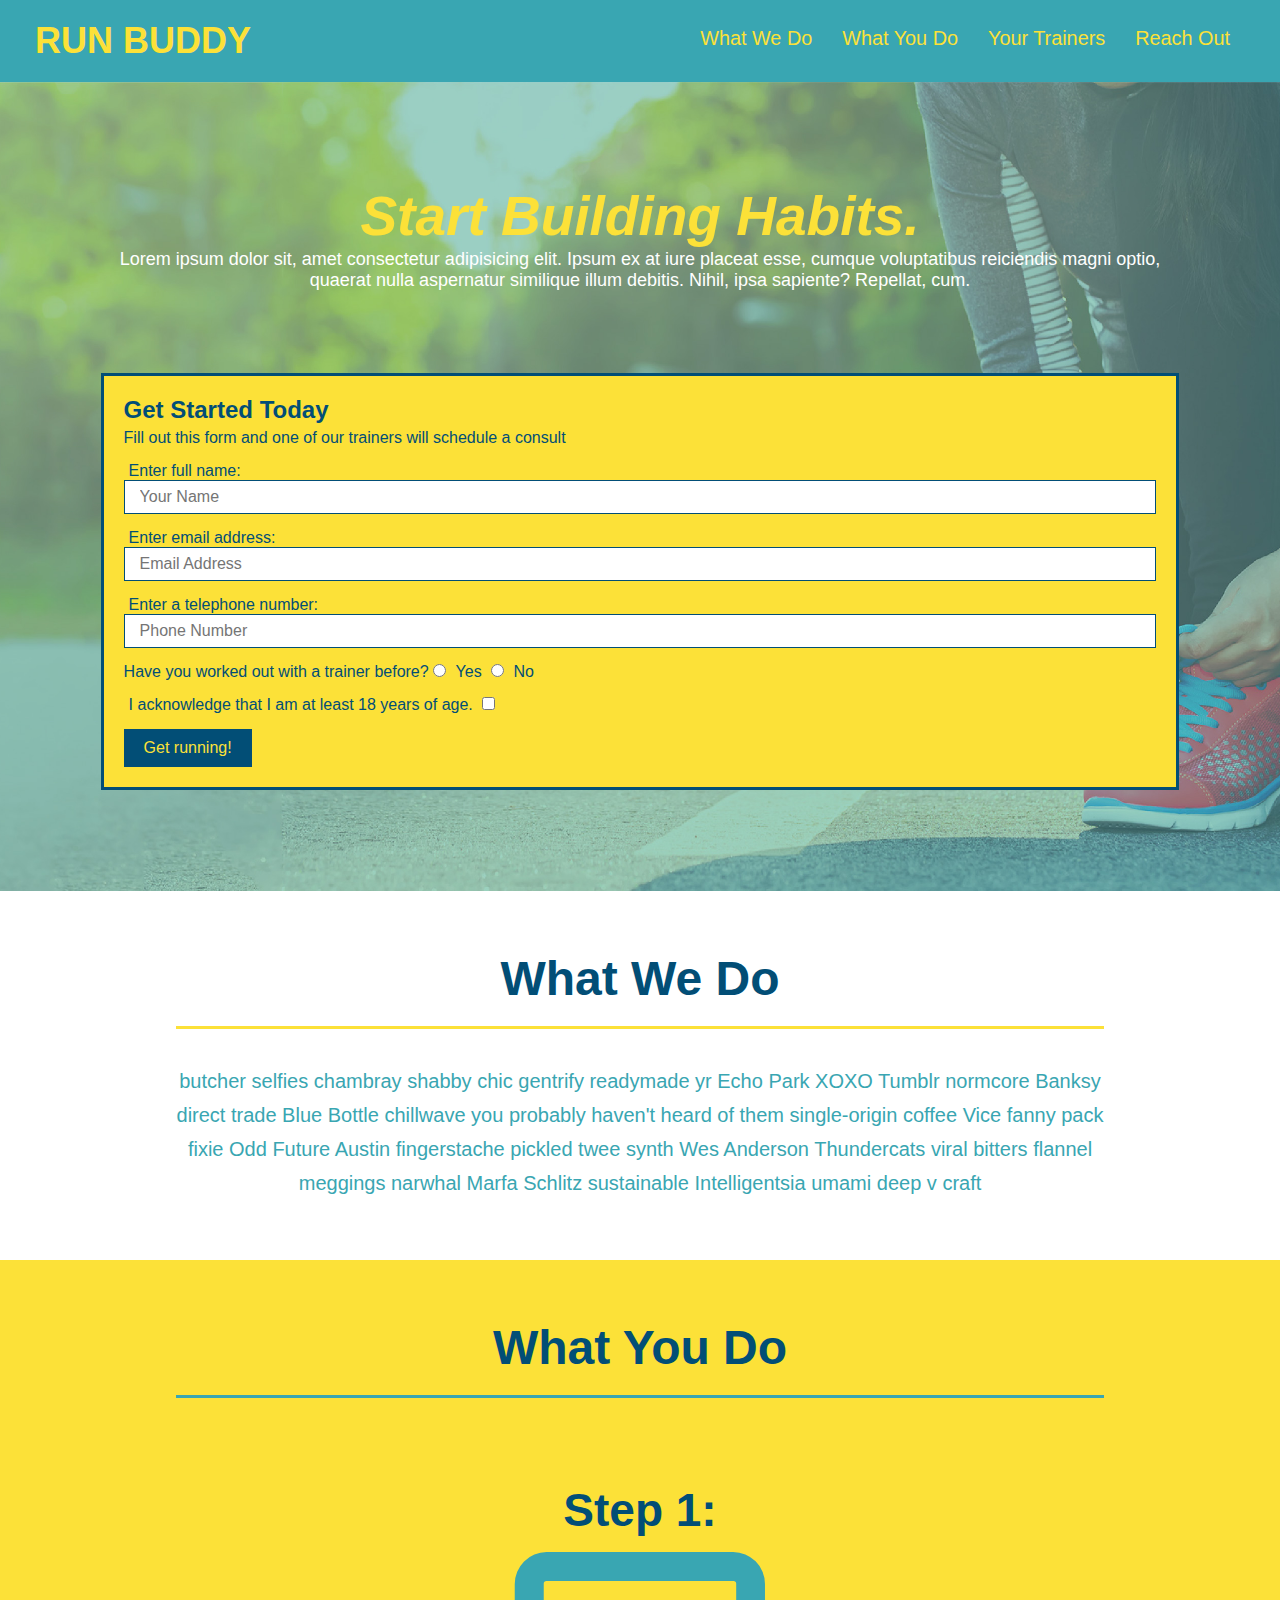
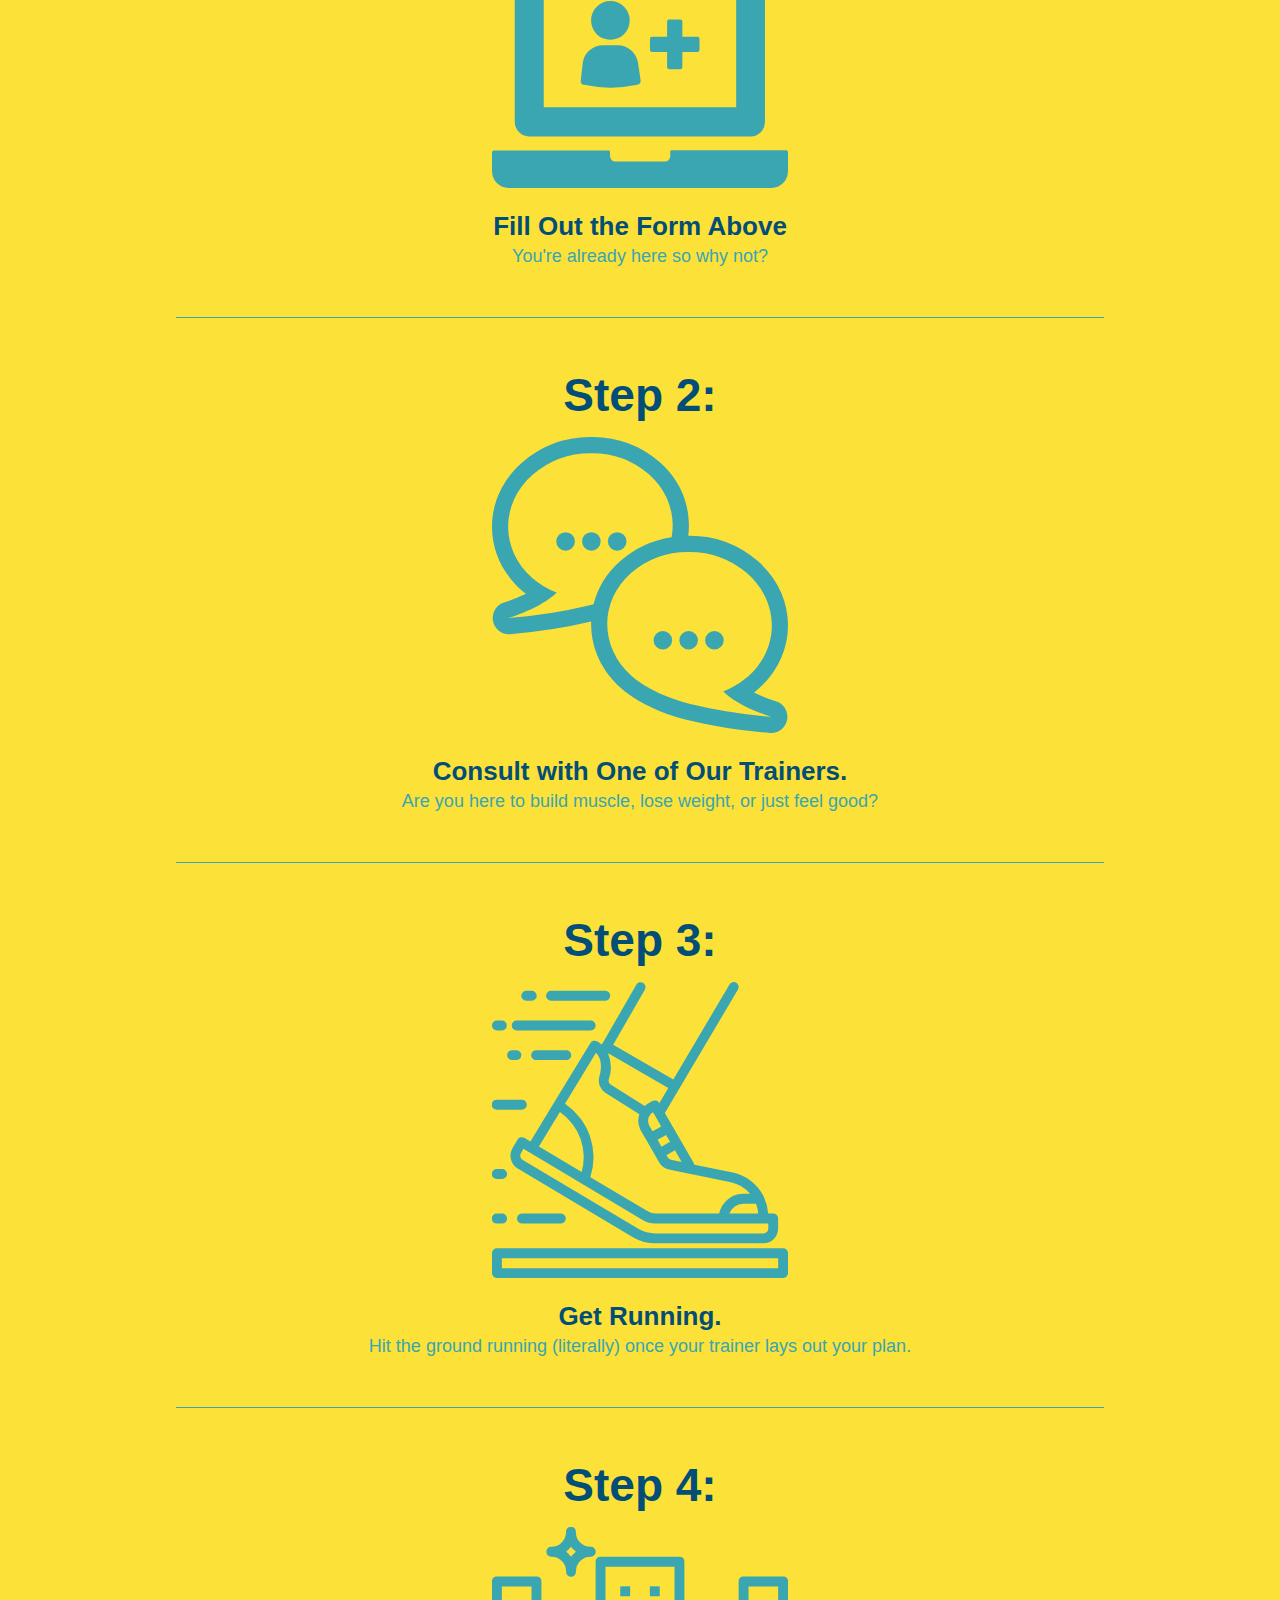
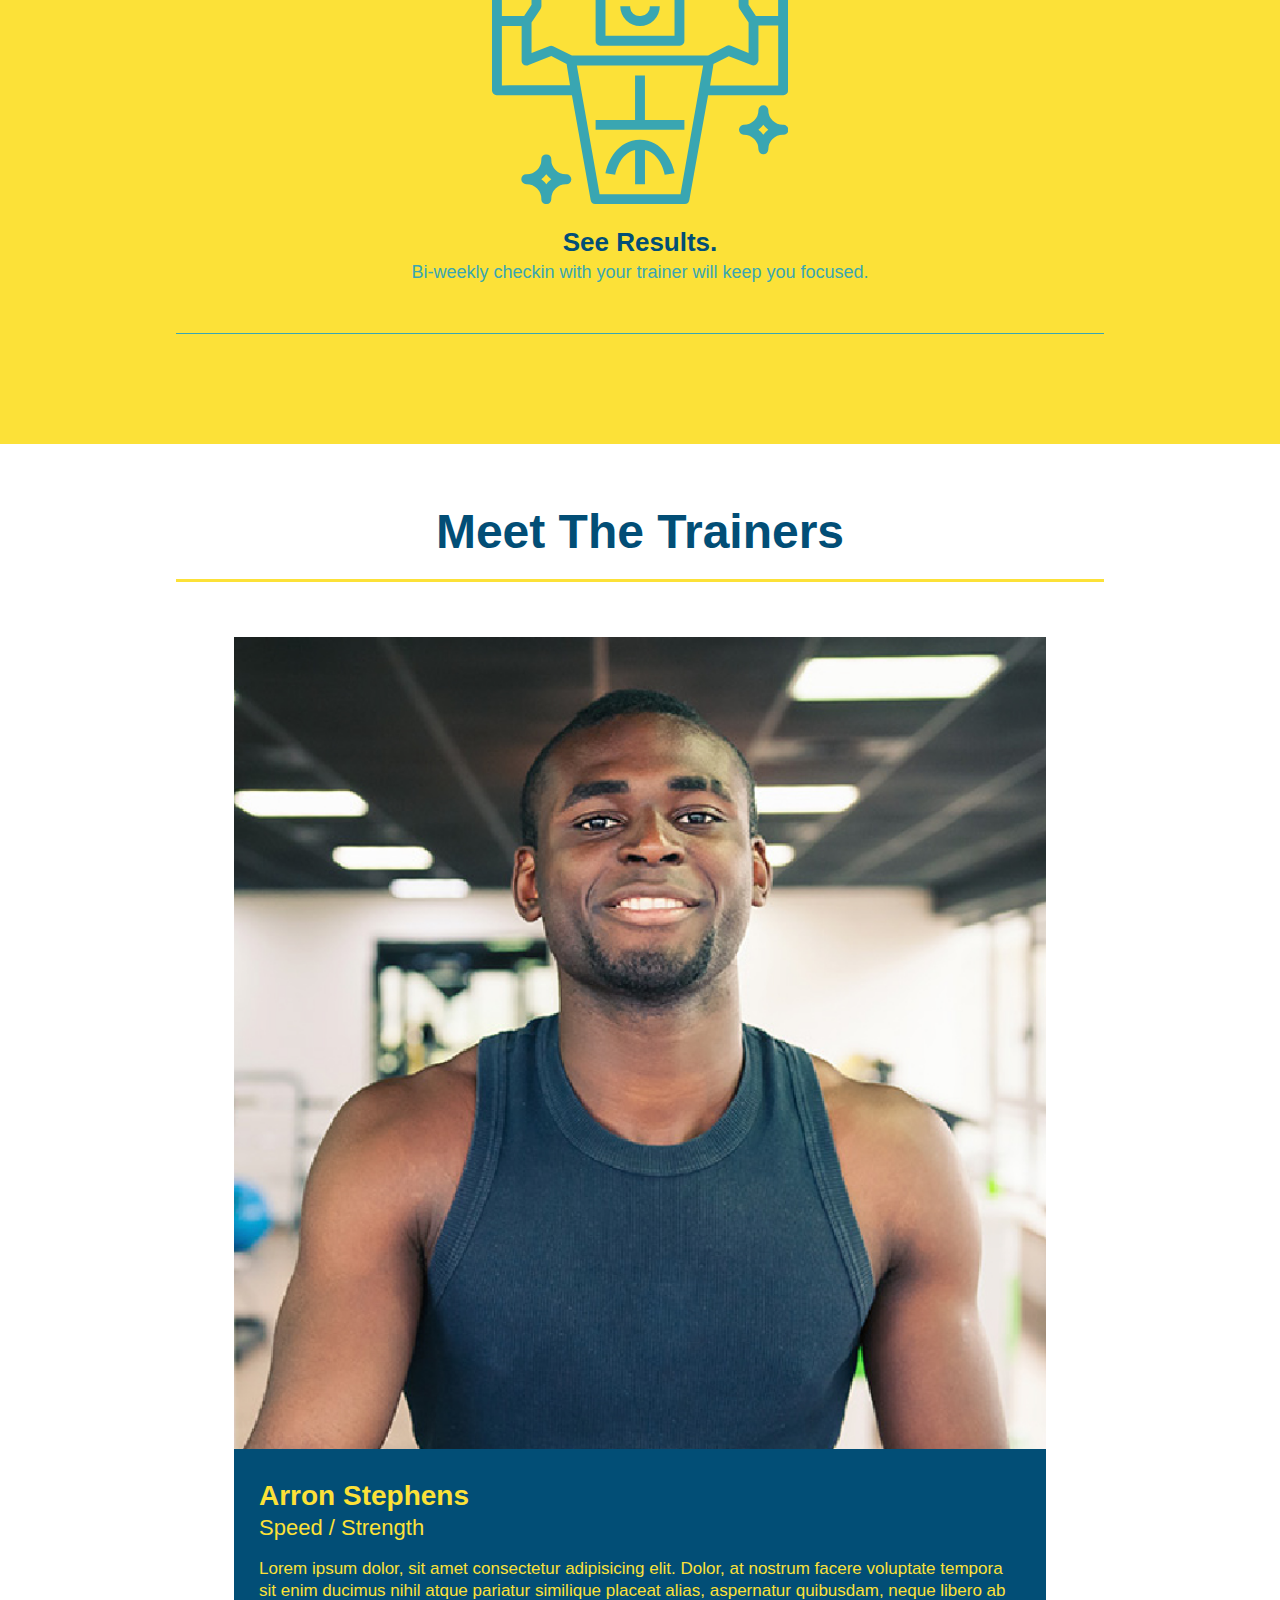
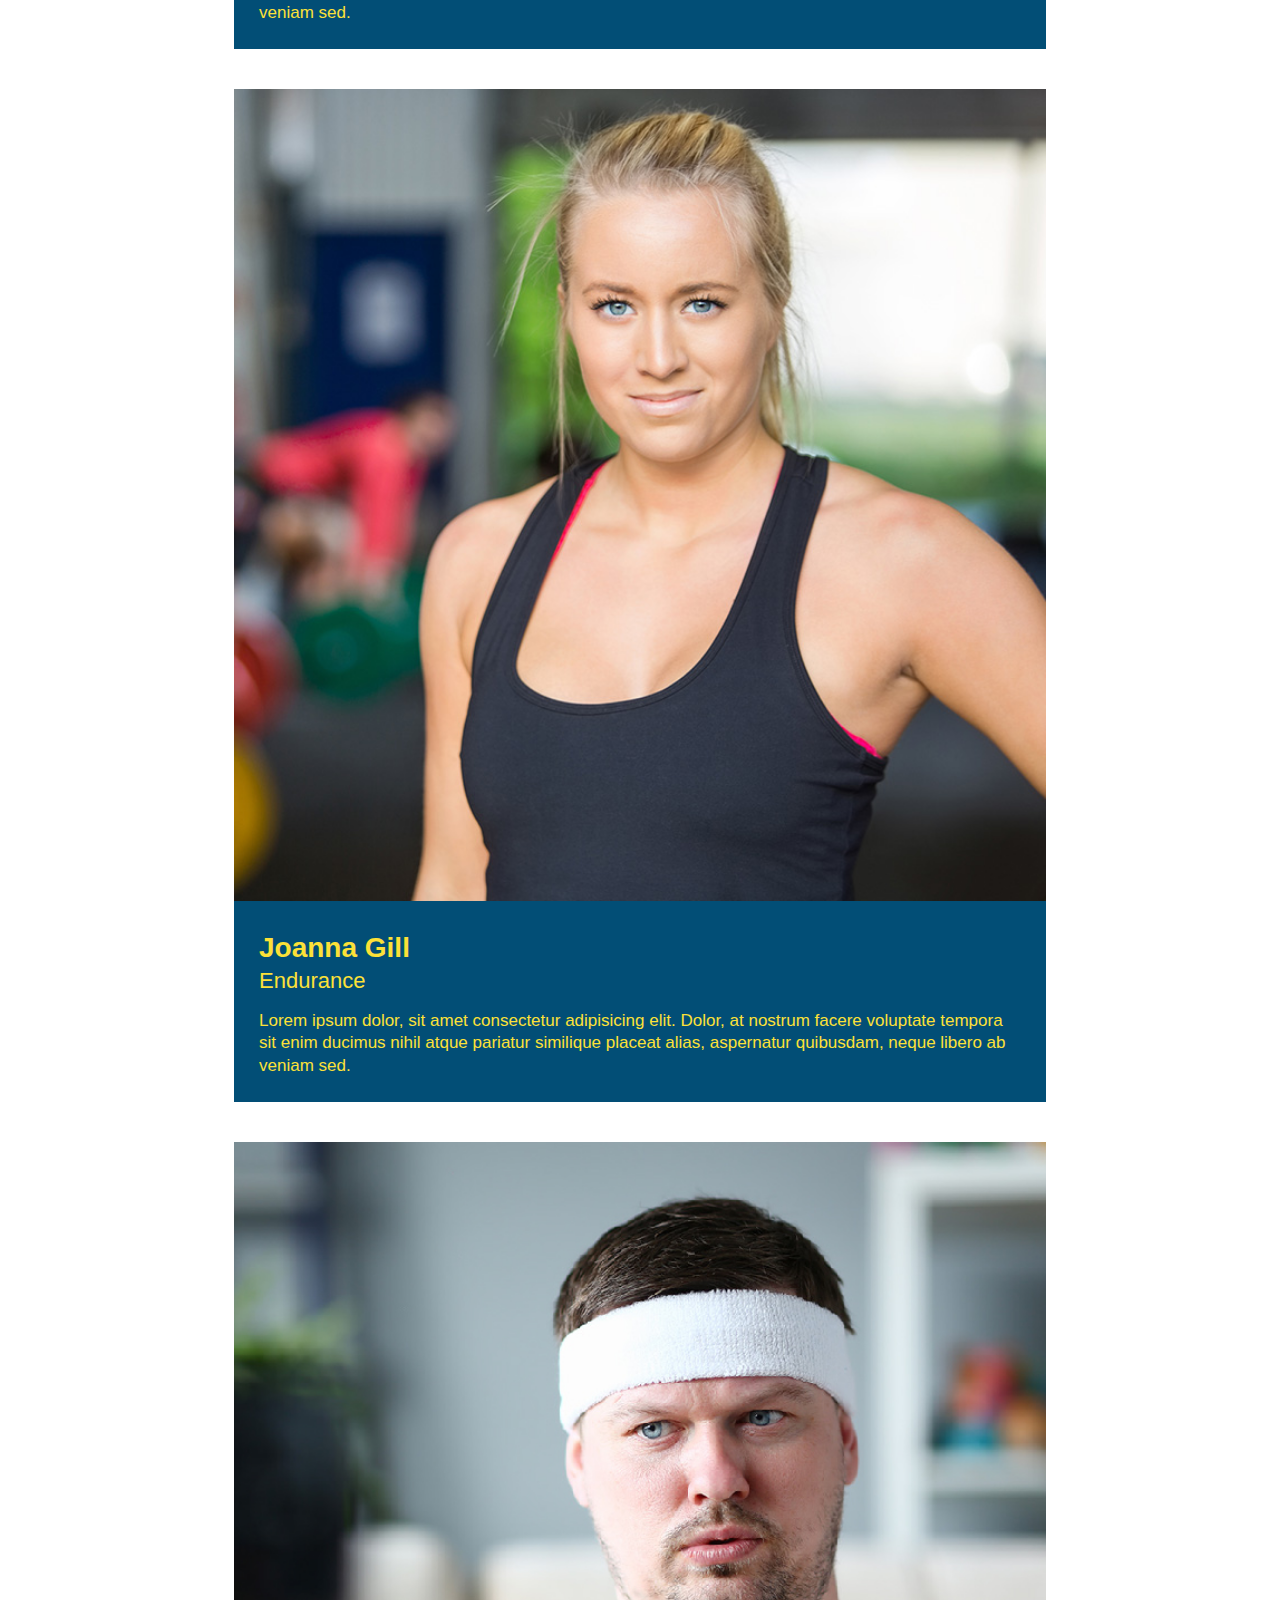
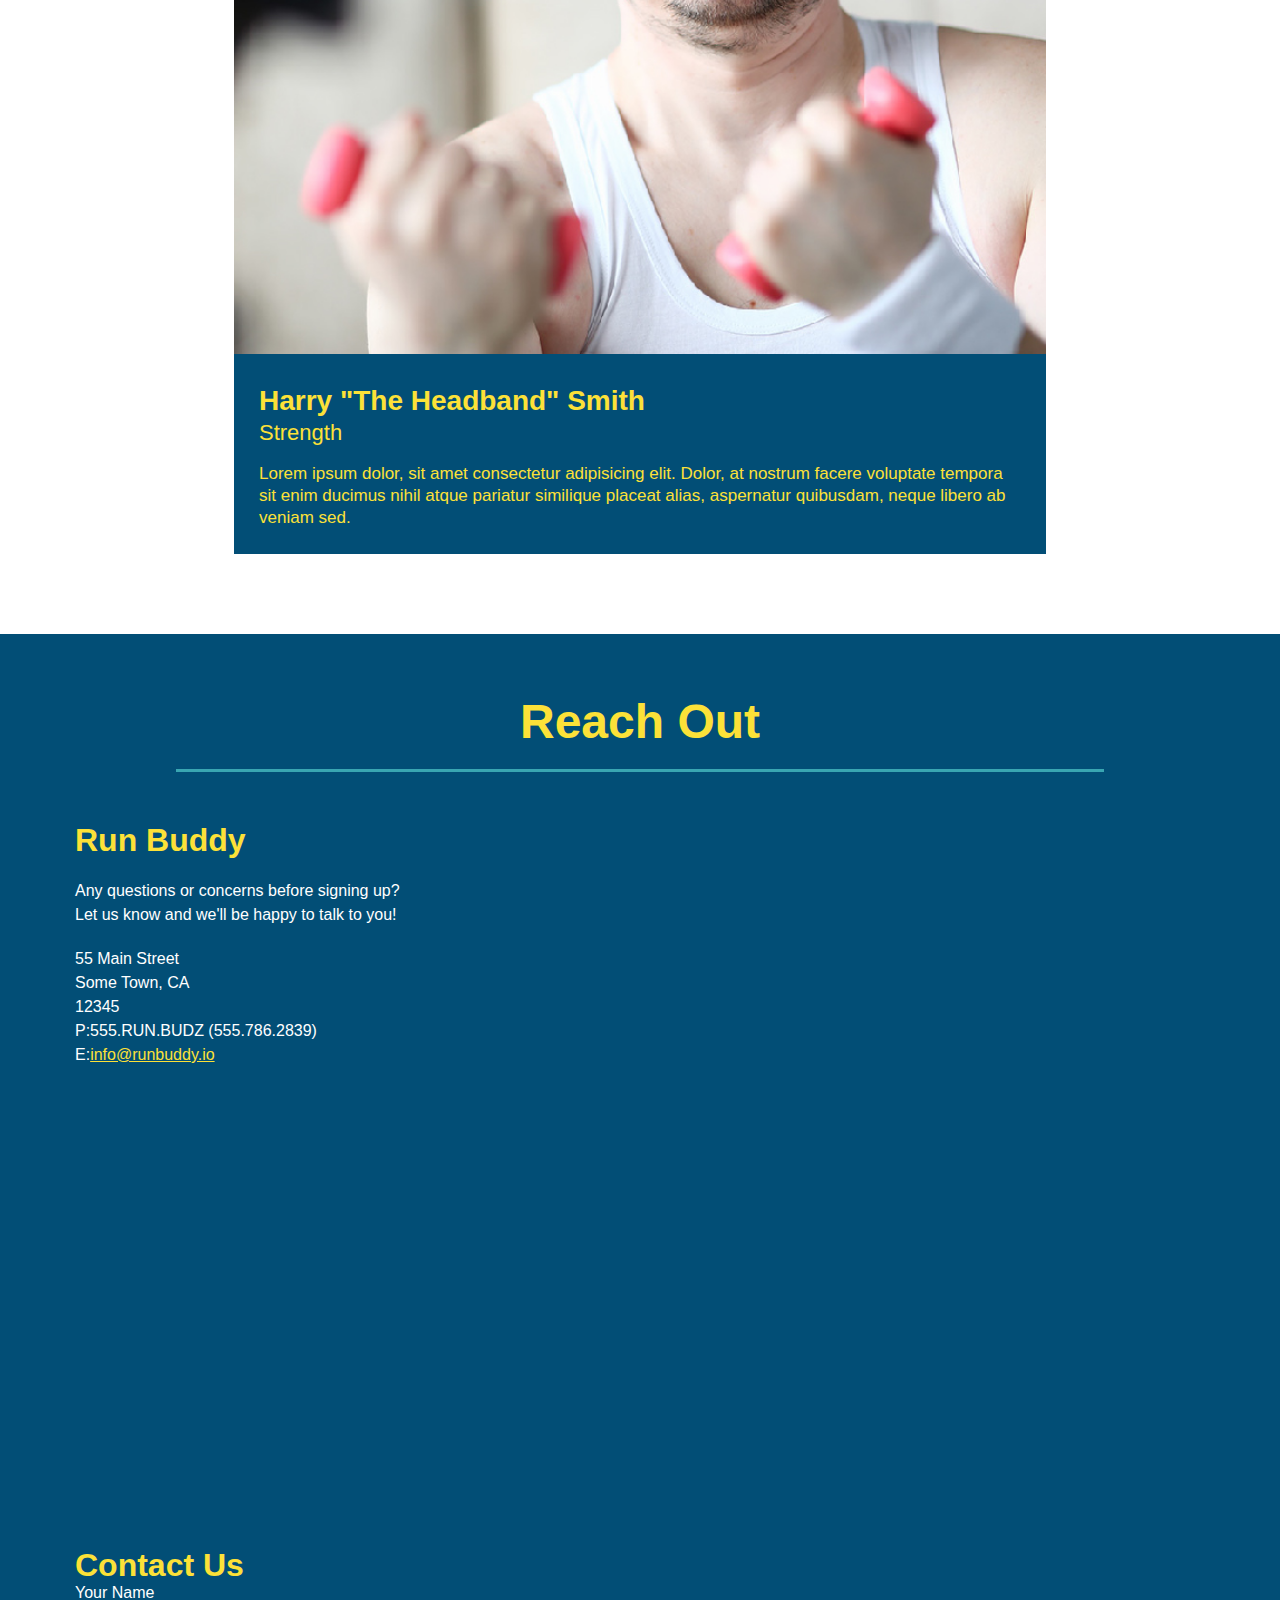
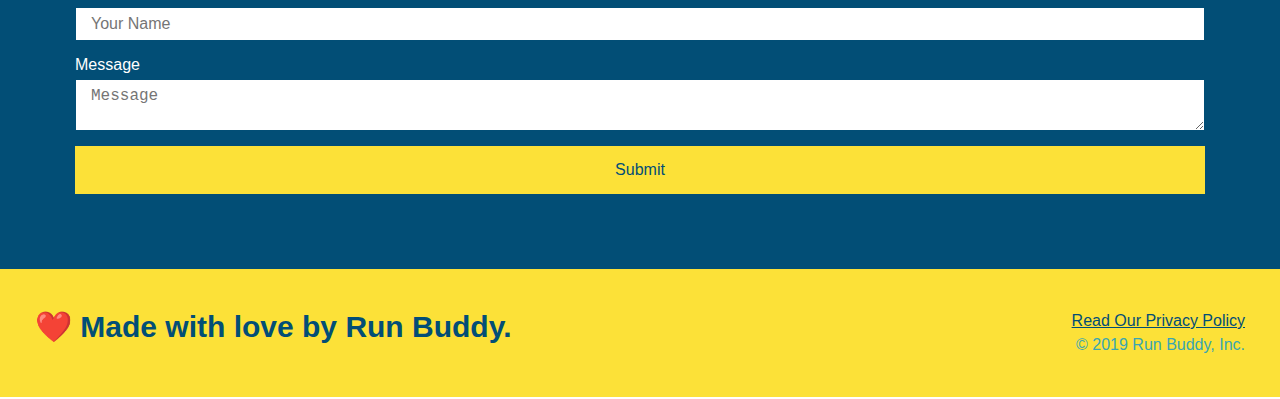
==== index.html @ 4b89e8b1 "add media queries" ====
<!DOCTYPE html>
<html lang="en">

<head>
  <meta name="viewport" content="width=device-width, initial-scale=1.0" />
  <meta charset="UTF-8" />
  <title>Run Buddy</title>
  <link rel="stylesheet" href="./assets/css/style.css"/>
</head>

  <body>
    <!-- navigation-->
    <header>
       <h1>
         <a href="/">
           RUN BUDDY
          </a>
       </h1>
      <nav>
        <ul>
          <li>
            <a href="#what-we-do">What We Do</a>
          </li>
          <li>
            <a href="#what-you-do">What You Do</a>
          </li>
          <li>
            <a href="#your-trainers">Your Trainers</a>
          </li>
          <li>
            <a href="#reach-out">Reach Out</a>
          </li>
        </ul>
      </nav>
    </header>
  <!-- hero/jumbotron -->
  <section class="hero">
    <div class="hero-cta">
      <h2>Start Building Habits.</h2>
          <p>
        Lorem ipsum dolor sit, amet consectetur adipisicing elit. Ipsum ex at iure placeat esse,
        cumque voluptatibus reiciendis magni optio, quaerat nulla aspernatur similique illum debitis. Nihil, ipsa sapiente? Repellat, cum.
          </p>
        </div>
    <div class="hero-form">
    <h3>Get Started Today</h3>
    <p>Fill out this form and one of our trainers will schedule a consult</p>
    <form>
      <label for="name">Enter full name:</label>
      <input type="text" placeholder="Your Name" name="name" id="name" class="form-input"/>
      <label for="email">Enter email address:</label>
      <input type="text" placeholder="Email Address" name="email" id="email" class="form-input"/>
      <label for="phone">Enter a telephone number:</label>
      <input type="text" placeholder="Phone Number" name="phone" id="phone" class="form-input"/>
      <p>
        Have you worked out with a trainer before?
        <input type="radio" name="trainer-confirm" id="trainer-yes"/>
        <label for="trainer-yes">Yes</label>
        <input type="radio" name="trainer-confirm" id="trainer-no"/>
        <label for="trainer-no">No</label>
      </p>
      <p>
       <label for="checkbox">
       I acknowledge that I am at least 18 years of age.
       </label>
       <input type="checkbox" name="age-confirm" id="checkbox"/>
       </p>
       <button type="submit">Get running!</button>
    </form>
  </div>
</section>

<!-- "what we do" section -->
<section id="what-we-do" class="intro">
  <div class="flex-row">
    <h2 class="section-title primary-border">What We Do</h2>
  </div>
  <div class="flex-row">
      <p>
    butcher selfies chambray shabby chic gentrify readymade yr Echo Park XOXO Tumblr normcore Banksy direct trade Blue Bottle chillwave you probably haven't heard of them single-origin coffee Vice fanny pack fixie Odd Future Austin fingerstache pickled twee synth Wes Anderson Thundercats viral bitters flannel meggings narwhal Marfa Schlitz sustainable Intelligentsia umami deep v craft
     </p>
    </div>
</section>

<!-- "what you do" section -->
<section id="what-you-do" class="steps">
  <div class="flex-row">
    <h2 class="section-title secondary-border"> What You Do</h2>
  </div>
  
    
  <div class="step">
    <h3>Step 1:</h3> 
    <div class="step-info">
      <div class="step-img">
        <img src="./assets/images/step-1.svg" alt=""/>
      </div>
      <div class="step-text">
        <h4>Fill Out the Form Above</h4>
        <p>You're already here so why not?</p>
      </div>
    </div>
  </div>

  <div class="step">
    <h3>Step 2:</h3>
    <div class="step-info">
      <div class="step-img">
        <img src="./assets/images/step-2.svg" alt=""/>
      </div>
      <div class="step-text">
        <h4>Consult with One of Our Trainers.</h4>
        <p>Are you here to build muscle, lose weight, or just feel good?</p>
      </div>
    </div>
  </div>

  <div class="step">
    <h3>Step 3: </h3>
    <div class="step-info">
      <div class="step-img">
        <img src="./assets/images/step-3.svg" alt=""/>
      </div>
      <div class="step-text">
        <h4> Get Running.</h4>
        <p>Hit the ground running (literally) once your trainer lays out your plan.</p>
      </div>
    </div>
  </div>

  <div class="step">
    <h3>Step 4: </h3>
    <div class="step-info">
      <div class="step-img">
        <img src="./assets/images/step-4.svg" alt=""/>
      </div>
      <div class="step-text">
        <h4>See Results.</h4>
        <p>Bi-weekly checkin with your trainer will keep you focused.</p>
       </div>
    </div>
  </div>
</section>

<!-- "meet the trainers" section -->
<div>
<section id="your-trainers">
  <div class="flex-row"> 
    <h2 class="section-title primary-border">
    Meet The Trainers
    </h2>
    </div>
  <div class="trainers">
    <article class="trainer">
      <img src="./assets/images/trainer-1.jpg" alt="Arron Stephens in his workout clothes, ready to pump iron"/>
      <div class="trainer-bio">
        <h3 class="trainer-name">Arron Stephens</h3>
        <h4 class="trainer-role">Speed / Strength</h4>
        <p>
          Lorem ipsum dolor, sit amet consectetur adipisicing elit. Dolor, at nostrum facere voluptate tempora sit enim ducimus nihil atque pariatur similique placeat alias, aspernatur quibusdam, neque libero ab veniam sed.
        </p>
      </div>
    </article>

    <article class="trainer">
      <img src="./assets/images/trainer-2.jpg" alt="Joanna Gill cooling off after a workout"/>
      <div class="trainer-bio">
        <h3 class="trainer-name">Joanna Gill</h3>
        <h4 class="trainer-role">Endurance</h4>
        <p>
          Lorem ipsum dolor, sit amet consectetur adipisicing elit. Dolor, at nostrum facere voluptate tempora sit enim ducimus nihil atque pariatur similique placeat alias,
           aspernatur quibusdam, neque libero ab veniam sed.
        </p>
      </div>
    </article>

    <article class="trainer">
      <img src="./assets/images/trainer-3.jpg" alt="Harry Smith wearing a headband and lifting comically small pink weights"/>
      <div class="trainer-bio">
        <h3 class="trainer-name">Harry "The Headband" Smith</h3>
        <h4 class="trainer-role">Strength</h4>
        <p>
      Lorem ipsum dolor, sit amet consectetur adipisicing elit. Dolor, at nostrum facere voluptate tempora sit enim ducimus nihil atque pariatur similique placeat alias, 
      aspernatur quibusdam, neque libero ab veniam sed.
        </p>
      </div>
    </article>
  </div>
</section>

<!-- "reach out" section -->
<section id="reach-out" class="contact">
  <div class="flex-row">
    <h2 class="section-title secondary-border">Reach Out</h2>
  </div>
 
  <div class="contact-info">
    <div>
      <h3>Run Buddy</h3>
      <p>
      Any questions or concerns before signing up?
      <br/>
      Let us know and we'll be happy to talk to you!
      </p>

    <address>
      55 Main Street <br/>
      Some Town, CA <br/>
      12345<br/>
      P:555.RUN.BUDZ (555.786.2839)<br/>
      E:<a href="mailto:info@runbuddy.io">info@runbuddy.io</a>
    </address>

  </div>

  <div class="contact-form">
        <h3>Contact Us</h3>
         <form>
           <label for="contact-name">Your Name</label>
           <input type="text" id="contact-name" placeholder="Your Name"/>

           <label for="contact-message">Message</label>
           <textarea id="contact-message" placeholder="Message"></textarea>

         <button type="submit">Submit</button>
        </form>
    </div>

      <iframe src="https://www.google.com/maps/embed?pb=!1m18!1m12!1m3!1d3502.7714768053497!2d-81.3139564846031!3d28.606631682427967!2m3!1f0!2f0!3f0!3m2!1i1024!2i768!4f13.1!3m3!1m2!1s0x88e76fbdd1efdad7%3A0xe47f998853761851!2s723%20Bongart%20Rd%2C%20Winter%20Park%2C%20FL%2032792!5e0!3m2!1sen!2sus!4v1645127158722!5m2!1sen!2sus"
     width="400" height="400" style="border:0;" allowfullscreen="" loading="lazy">
      </iframe>

      </div>
</section>

<!-- footer -->
  <footer>
    <h2>❤️ Made with love by Run Buddy.</h2>
    <div>
      <a href="privacy-policy.html">Read Our Privacy Policy</a><br />
       &copy; 2019 Run Buddy, Inc.
    </div>
  </footer>

</body>

</html>
---- assets/css/style.css ----
*{
    margin: 0;
    padding: 0;
    box-sizing: border-box;
}
body {
    color: #39a6b2;
    font-family: Helvetica, Arial, sans-serif;
  }
header {
      padding: 20px 35px;
      background-color: #39a6b2;
      display: flex;
      justify-content: space-between;
      flex-wrap: wrap;
  }
header h1 {
    font-weight: bold;
    font-size: 36px;
    color: #fce138;
    margin: 0;
}

header a {
    text-decoration: none;
    color: #fce138;
}
header nav {
    margin: 7px 0;
}
header nav ul {
    display: flex;
    flex-wrap: wrap;
    justify-content: space-between;
    align-items: center;
    list-style: none;
}
header nav ul li a {
    padding: 10px 15px;
    font-weight: lighter;
    font-size: 1.55vw;
}
footer {
    background: #fce138;
    width: 100%;
    padding: 40px 35px;
    display:flex;
    justify-content: space-between;
    flex-wrap: wrap;
}
footer h2 {
    color: #024e76;
    font-size: 30px;
    margin: 0;
}
footer div {
    line-height: 1.5;
    text-align: right;
}
footer a {
    color: #024e76;
}
section {
    padding: 60px;
}
.hero {
    background-image: url("../images/hero-bg.jpg");
    background-size: cover;
    background-position: center;
    display: flex;
    justify-content: center;
    flex-wrap: wrap;
    align-items: flex-start;
}
.hero-cta {
    width: 35%;
    text-align: right;
    margin: 3.5%;
    color: #fff;
    font-size: 18px;
    line-height: 1.2;
}
.hero-cta h2 {
    font-style: italic;
    font-size: 55px;
    color: #fce138;
  }
.hero-form {
    border: 3px solid #024e76;
    background-color: #fce138;
    padding: 20px;
    color: #024e76;
    width: 40%;
    margin: 3.5%;


}
.hero-form h3 {
    font-size: 24px;
    margin: 0;
}
.hero-form p {
    margin: 5px 0 15px 0;
}
.form-input {
    border: 1px solid #024e76;
    display:block;
    padding: 7px 15px;
    font-size: 16px;
    color: #024e76;
    width: 100%;
    margin-bottom: 15px;
}
.hero-form label{
    margin: 0 5px;
}
.hero-form button {
    color: #fce138;
    background-color: #024e76;
    border: none;
    padding: 10px 20px;
    font-size: 16px;
}
.section-title {
    font-size: 48px;
    color: #024e76;
    border-bottom: 3px solid;
    padding-bottom:20px;
    text-align: center;
    margin: 0 auto 35px auto;
    width: 50%;
}
.primary-border {
    border-color: #fce138;
}
.secondary-border {
    border-color: #39a6b2;
}
.intro p {
    line-height: 1.7;
    color: #39a6b2;
    width: 80%;
    font-size: 20px;
    margin: 0 auto;
    text-align: center;
}
.steps {
    background: #fce138;
}
.step {
    margin: 50px auto;
    padding-bottom: 50px;
    width: 80%;
    border-bottom: 1px solid #39a6b2;
    display: flex;
    flex-wrap: wrap;
    align-items: center;
    justify-content: space-between;
}
.step h3 {
    color: #024e76;
    font-size: 46px;
    flex: 1 30%;
}
.step-info{
    flex: 2 70%;
    display: flex;
    flex-wrap: wrap;
    align-items: center;
}
.step-img {
    flex: 1 12%;
    margin-right: 20px;
}
.step-img img {
    max-width: 100%;
}
.step-text {
    flex: 12;
}
.step-text p {
    color: #39a6b2;
    font-size: 18px;
}
.step-text h4 {
    font-size: 26px;
    line-height: 1.5;
    color: #024e76;
}


.trainers {
    width: 100%;
    margin: 0 auto;
    display: flex;
    flex-wrap: wrap;
    justify-content: space-around;
}
.trainer {
    margin: 20px;
    background: #024e76;
    color: #fce138;
    flex: 1;
}
.trainer img {
    width: 100%;
}
.trainer-bio {
    padding: 25px;
    line-height: 1.3;
}
.trainer-bio h3 {
    font-size: 28px;
}
.trainer-bio h4 {
    font-weight: lighter;
    font-size: 22px;
    margin-bottom: 15px;
}
.trainer-bio p {
    font-size: 17px;
}


.contact {
    background: #024e76;
}
.contact h2 {
    color: #fce138;
}
.contact-info iframe {
    height: 400px;
}
.contact-info div {
    color: white;
}
.contact-info {
    display: flex;
    justify-content: space-between;
    flex-wrap: wrap;
}
.contact-info > * {
    flex: 1;
    margin: 15px;
}
.contact-info h3 {
    color: #fce138;
    font-size: 32px;
  }
  
.contact-info p, .contact-info address {
    margin: 20px 0;
    line-height: 1.5;
    font-size: 16px;
    font-style: normal;
  }
.contact-form input, .contact-form textarea{
    border: 1px solid #024e76;
    display: block;
    padding: 7px 15px;
    font-size: 16px;
    color: #024e76;
    width: 100%;
    margin-bottom: 15px;
    margin-top: 5px;
}
.contact-form button {
    width: 100%;
    border: none;
    background: #fce138;
    color: #024e76;
    text-align: center;
    padding: 15px 0;
    font-size: 16px;
}
  
.contact-info a {
    color: #fce138;
}

.text-left {
    text-align: left;
}
.text-right {
    text-align: right;
}
.flex-row {
    display: flex;
}

@media screen and (max-width: 980px) {
    header {
      padding-bottom: 0;
      justify-content: center;
    }
  
    header h1 {
      width: 100%;
      text-align: center;
    }
  
    header nav ul {
      margin-top: 20px;
      width: 100%;
      justify-content: center;
    }
  
    header nav ul li a {
      font-size: 20px;
    }
  
    footer h2, footer div {
      text-align: center;
      width: 100%;
    }
  }
  .hero-cta, .hero-form {
    width: 100%;
  }
  
  .hero-cta {
    text-align: center;
  }


.section-title {
    width: 80%;
  }
  
  .trainer {
    flex: 0 70%;
  }
  
  .contact-info iframe{
    flex: 1 100%;
  }

  @media screen and (max-width: 768px) {
    section {
      padding: 30px 15px;
    }
  }
  .step h3 {
    flex: 1 100%;
    text-align: center;
  }

  .step-info {
    flex: 2 100%;
    text-align: center;
    justify-content: center;
  }

  .step-img {
    flex: 0 32%;
    margin-right: 0;
    margin-top: 15px;
    margin-bottom: 15px;
  }

  .step-text {
    flex: 100%;  
  }

  @media screen and (max-width: 575px) {

    .hero-form button {
      width: 100%;
    }
  
    .section-title {
      width: 95%;
    }
  
    .intro p {
      width: 100%;
    }
  
    .trainer {
      flex: 0 100%;
    }
  
    .contact-info {
      text-align: center;
    }
  
    .contact-info > * {
      flex: 0 100%;
    }
  }
     .contact-form {
    order: 3;
  }
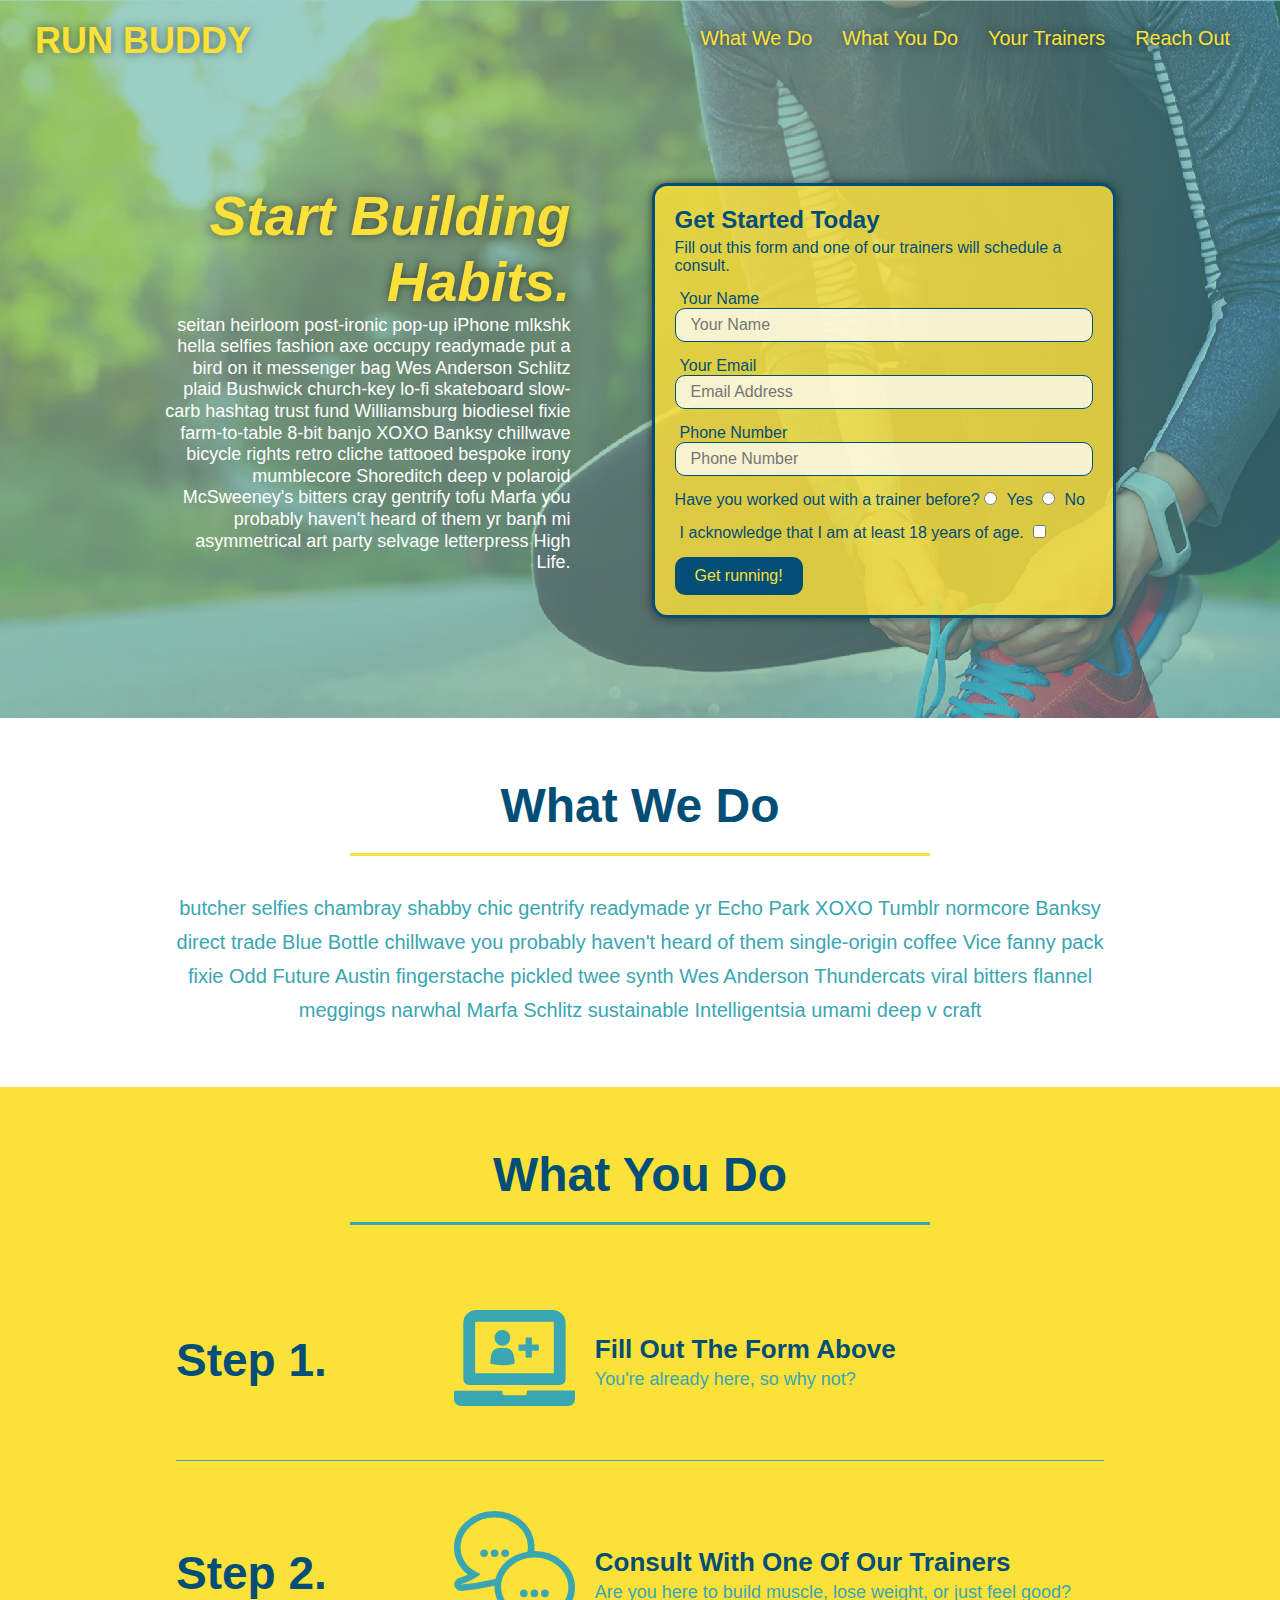
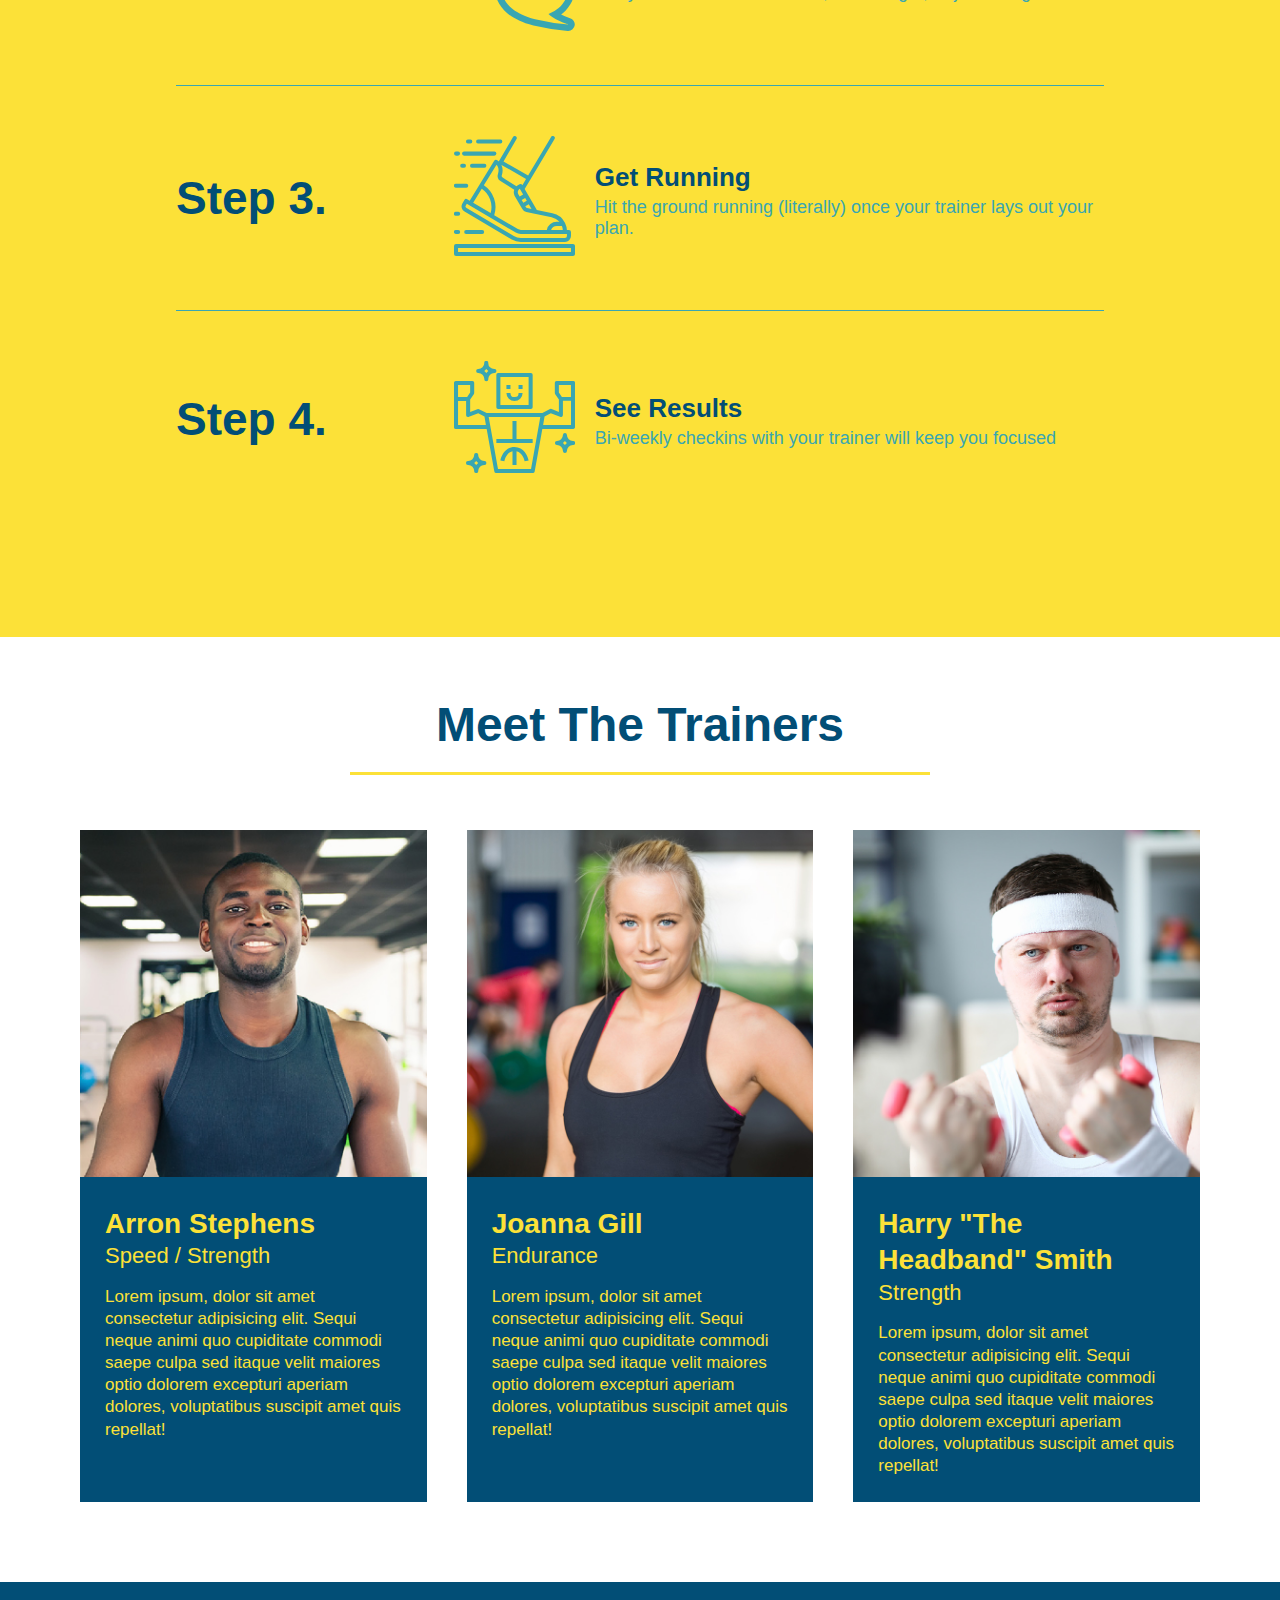
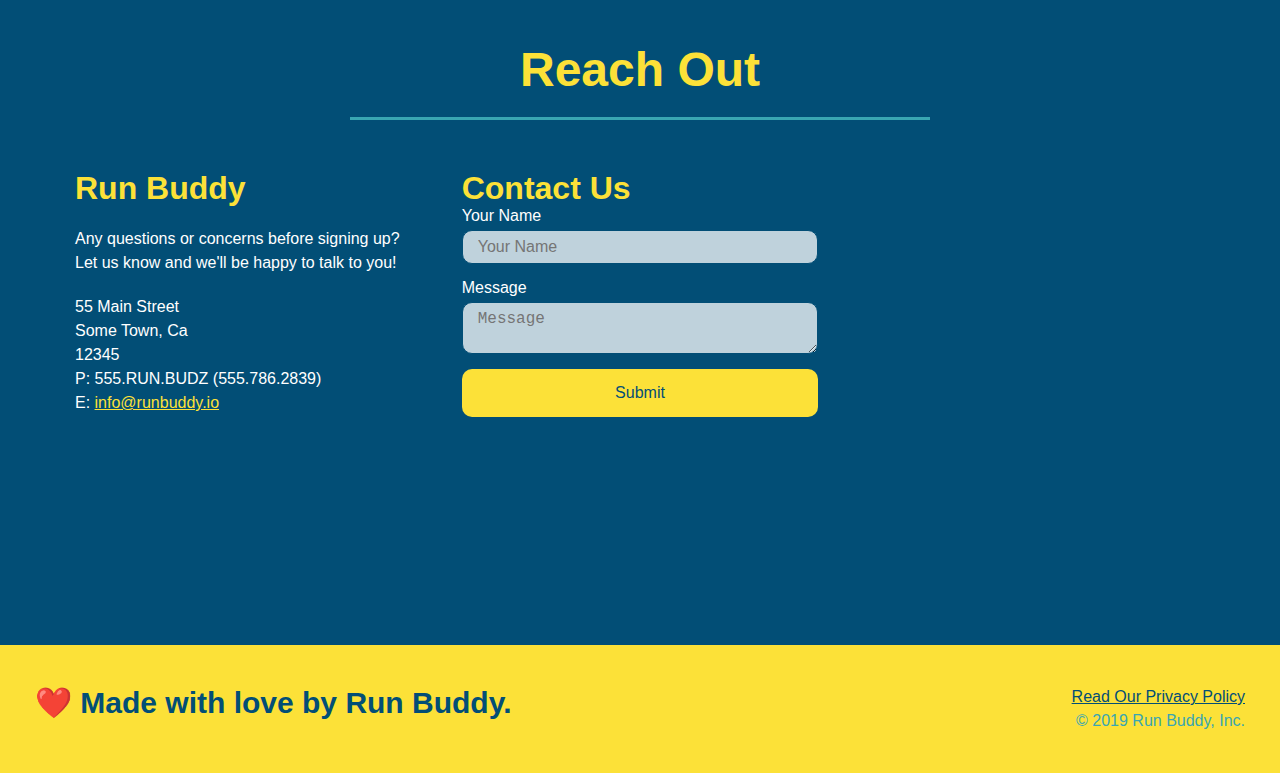
==== commit 007d187d: "CSS enhancements" ====
--- a/index.html
+++ b/index.html
@@ -1,21 +1,17 @@
 <!DOCTYPE html>
 <html lang="en">
-
-<head>
-  <meta name="viewport" content="width=device-width, initial-scale=1.0" />
-  <meta charset="UTF-8" />
-  <title>Run Buddy</title>
-  <link rel="stylesheet" href="./assets/css/style.css"/>
-</head>
-
+  <head>
+    <meta charset="UTF-8" />
+    <meta name="viewport" content="width=device-width, initial-scale=1.0" />
+    <link rel="stylesheet" href="./assets/css/style.css">
+    <title>Run Buddy</title>
+  </head>
   <body>
-    <!-- navigation-->
+    <!-- navigation tags - block level element -->
     <header>
-       <h1>
-         <a href="/">
-           RUN BUDDY
-          </a>
-       </h1>
+      <h1>
+        <a href="/">RUN BUDDY</a>
+      </h1>
       <nav>
         <ul>
           <li>
@@ -33,215 +29,220 @@
         </ul>
       </nav>
     </header>
-  <!-- hero/jumbotron -->
-  <section class="hero">
-    <div class="hero-cta">
-      <h2>Start Building Habits.</h2>
+    <!-- end navigation -->
+
+    <!-- hero/jumbotron -->
+    <section class="hero">
+      <div class="hero-cta">
+        <h2>Start Building Habits.</h2>
+        <p>
+          seitan heirloom post-ironic pop-up iPhone mlkshk hella selfies fashion axe occupy readymade put a bird on it
+          messenger bag Wes Anderson Schlitz plaid Bushwick church-key lo-fi skateboard slow-carb hashtag trust fund
+          Williamsburg biodiesel fixie farm-to-table 8-bit banjo XOXO Banksy chillwave bicycle rights retro cliche
+          tattooed bespoke irony mumblecore Shoreditch deep v polaroid McSweeney's bitters cray gentrify tofu Marfa you
+          probably haven't heard of them yr banh mi asymmetrical art party selvage letterpress High Life.
+        </p>
+      </div>
+
+      <div class="hero-form">
+        <h3>Get Started Today</h3>
+        <p>Fill out this form and one of our trainers will schedule a consult.</p>
+        <form>
+          <label for="name">Your Name</label>
+          <input type="text" placeholder="Your Name" id="name" name="name" class="form-input" />
+          <label for="email">Your Email</label>
+          <input type="email" placeholder="Email Address" id="email" name="email" class="form-input" />
+          <label for="phone">Phone Number</label>
+          <input type="tel" placeholder="Phone Number" name="phone" id="phone" class="form-input" />
           <p>
-        Lorem ipsum dolor sit, amet consectetur adipisicing elit. Ipsum ex at iure placeat esse,
-        cumque voluptatibus reiciendis magni optio, quaerat nulla aspernatur similique illum debitis. Nihil, ipsa sapiente? Repellat, cum.
+            Have you worked out with a trainer before? 
+            <input type="radio" name="trainer-confirm" id="trainer-yes" />
+            <label for="trainer-yes">Yes</label>
+            <input type="radio" name="trainer-confirm" id="trainer-no"/>
+            <label for="trainer-no">No</label>
           </p>
-        </div>
-    <div class="hero-form">
-    <h3>Get Started Today</h3>
-    <p>Fill out this form and one of our trainers will schedule a consult</p>
-    <form>
-      <label for="name">Enter full name:</label>
-      <input type="text" placeholder="Your Name" name="name" id="name" class="form-input"/>
-      <label for="email">Enter email address:</label>
-      <input type="text" placeholder="Email Address" name="email" id="email" class="form-input"/>
-      <label for="phone">Enter a telephone number:</label>
-      <input type="text" placeholder="Phone Number" name="phone" id="phone" class="form-input"/>
-      <p>
-        Have you worked out with a trainer before?
-        <input type="radio" name="trainer-confirm" id="trainer-yes"/>
-        <label for="trainer-yes">Yes</label>
-        <input type="radio" name="trainer-confirm" id="trainer-no"/>
-        <label for="trainer-no">No</label>
-      </p>
-      <p>
-       <label for="checkbox">
-       I acknowledge that I am at least 18 years of age.
-       </label>
-       <input type="checkbox" name="age-confirm" id="checkbox"/>
-       </p>
-       <button type="submit">Get running!</button>
-    </form>
-  </div>
-</section>
-
-<!-- "what we do" section -->
-<section id="what-we-do" class="intro">
-  <div class="flex-row">
-    <h2 class="section-title primary-border">What We Do</h2>
-  </div>
-  <div class="flex-row">
-      <p>
-    butcher selfies chambray shabby chic gentrify readymade yr Echo Park XOXO Tumblr normcore Banksy direct trade Blue Bottle chillwave you probably haven't heard of them single-origin coffee Vice fanny pack fixie Odd Future Austin fingerstache pickled twee synth Wes Anderson Thundercats viral bitters flannel meggings narwhal Marfa Schlitz sustainable Intelligentsia umami deep v craft
-     </p>
-    </div>
-</section>
-
-<!-- "what you do" section -->
-<section id="what-you-do" class="steps">
-  <div class="flex-row">
-    <h2 class="section-title secondary-border"> What You Do</h2>
-  </div>
-  
-    
-  <div class="step">
-    <h3>Step 1:</h3> 
-    <div class="step-info">
-      <div class="step-img">
-        <img src="./assets/images/step-1.svg" alt=""/>
-      </div>
-      <div class="step-text">
-        <h4>Fill Out the Form Above</h4>
-        <p>You're already here so why not?</p>
-      </div>
-    </div>
-  </div>
-
-  <div class="step">
-    <h3>Step 2:</h3>
-    <div class="step-info">
-      <div class="step-img">
-        <img src="./assets/images/step-2.svg" alt=""/>
-      </div>
-      <div class="step-text">
-        <h4>Consult with One of Our Trainers.</h4>
-        <p>Are you here to build muscle, lose weight, or just feel good?</p>
-      </div>
-    </div>
-  </div>
-
-  <div class="step">
-    <h3>Step 3: </h3>
-    <div class="step-info">
-      <div class="step-img">
-        <img src="./assets/images/step-3.svg" alt=""/>
-      </div>
-      <div class="step-text">
-        <h4> Get Running.</h4>
-        <p>Hit the ground running (literally) once your trainer lays out your plan.</p>
-      </div>
-    </div>
-  </div>
-
-  <div class="step">
-    <h3>Step 4: </h3>
-    <div class="step-info">
-      <div class="step-img">
-        <img src="./assets/images/step-4.svg" alt=""/>
-      </div>
-      <div class="step-text">
-        <h4>See Results.</h4>
-        <p>Bi-weekly checkin with your trainer will keep you focused.</p>
-       </div>
-    </div>
-  </div>
-</section>
-
-<!-- "meet the trainers" section -->
-<div>
-<section id="your-trainers">
-  <div class="flex-row"> 
-    <h2 class="section-title primary-border">
-    Meet The Trainers
-    </h2>
-    </div>
-  <div class="trainers">
-    <article class="trainer">
-      <img src="./assets/images/trainer-1.jpg" alt="Arron Stephens in his workout clothes, ready to pump iron"/>
-      <div class="trainer-bio">
-        <h3 class="trainer-name">Arron Stephens</h3>
-        <h4 class="trainer-role">Speed / Strength</h4>
+          <p>
+            <label for="checkbox">
+              I acknowledge that I am at least 18 years of age.
+            </label>
+            <input type="checkbox" name="checkpoint1" id="checkbox" />
+          </p>
+          <button type="submit">
+            Get running!
+          </button>
+        </form>
+      </div>
+    </section>
+    <!-- end header -->
+
+    <!-- "what we do" start - <section> -->
+    <section id="what-we-do" class="intro">
+      <div class="flex-row">
+        <h2 class="section-title primary-border">
+          What We Do
+        </h2>
+      </div>
+      <div class="flex-row">
         <p>
-          Lorem ipsum dolor, sit amet consectetur adipisicing elit. Dolor, at nostrum facere voluptate tempora sit enim ducimus nihil atque pariatur similique placeat alias, aspernatur quibusdam, neque libero ab veniam sed.
+          butcher selfies chambray shabby chic gentrify readymade yr Echo Park XOXO Tumblr normcore Banksy direct trade  Blue Bottle chillwave you probably haven't heard of them single-origin coffee Vice fanny pack fixie Odd Future Austin fingerstache pickled twee synth Wes Anderson Thundercats viral bitters flannel meggings narwhal Marfa Schlitz sustainable Intelligentsia umami deep v craft
         </p>
       </div>
-    </article>
-
-    <article class="trainer">
-      <img src="./assets/images/trainer-2.jpg" alt="Joanna Gill cooling off after a workout"/>
-      <div class="trainer-bio">
-        <h3 class="trainer-name">Joanna Gill</h3>
-        <h4 class="trainer-role">Endurance</h4>
-        <p>
-          Lorem ipsum dolor, sit amet consectetur adipisicing elit. Dolor, at nostrum facere voluptate tempora sit enim ducimus nihil atque pariatur similique placeat alias,
-           aspernatur quibusdam, neque libero ab veniam sed.
-        </p>
-      </div>
-    </article>
-
-    <article class="trainer">
-      <img src="./assets/images/trainer-3.jpg" alt="Harry Smith wearing a headband and lifting comically small pink weights"/>
-      <div class="trainer-bio">
-        <h3 class="trainer-name">Harry "The Headband" Smith</h3>
-        <h4 class="trainer-role">Strength</h4>
-        <p>
-      Lorem ipsum dolor, sit amet consectetur adipisicing elit. Dolor, at nostrum facere voluptate tempora sit enim ducimus nihil atque pariatur similique placeat alias, 
-      aspernatur quibusdam, neque libero ab veniam sed.
-        </p>
-      </div>
-    </article>
-  </div>
-</section>
-
-<!-- "reach out" section -->
-<section id="reach-out" class="contact">
-  <div class="flex-row">
-    <h2 class="section-title secondary-border">Reach Out</h2>
-  </div>
- 
-  <div class="contact-info">
-    <div>
-      <h3>Run Buddy</h3>
-      <p>
-      Any questions or concerns before signing up?
-      <br/>
-      Let us know and we'll be happy to talk to you!
-      </p>
-
-    <address>
-      55 Main Street <br/>
-      Some Town, CA <br/>
-      12345<br/>
-      P:555.RUN.BUDZ (555.786.2839)<br/>
-      E:<a href="mailto:info@runbuddy.io">info@runbuddy.io</a>
-    </address>
-
-  </div>
-
-  <div class="contact-form">
-        <h3>Contact Us</h3>
-         <form>
-           <label for="contact-name">Your Name</label>
-           <input type="text" id="contact-name" placeholder="Your Name"/>
-
-           <label for="contact-message">Message</label>
-           <textarea id="contact-message" placeholder="Message"></textarea>
-
-         <button type="submit">Submit</button>
-        </form>
-    </div>
-
-      <iframe src="https://www.google.com/maps/embed?pb=!1m18!1m12!1m3!1d3502.7714768053497!2d-81.3139564846031!3d28.606631682427967!2m3!1f0!2f0!3f0!3m2!1i1024!2i768!4f13.1!3m3!1m2!1s0x88e76fbdd1efdad7%3A0xe47f998853761851!2s723%20Bongart%20Rd%2C%20Winter%20Park%2C%20FL%2032792!5e0!3m2!1sen!2sus!4v1645127158722!5m2!1sen!2sus"
-     width="400" height="400" style="border:0;" allowfullscreen="" loading="lazy">
-      </iframe>
-
-      </div>
-</section>
-
-<!-- footer -->
-  <footer>
-    <h2>❤️ Made with love by Run Buddy.</h2>
-    <div>
-      <a href="privacy-policy.html">Read Our Privacy Policy</a><br />
-       &copy; 2019 Run Buddy, Inc.
-    </div>
-  </footer>
-
-</body>
-
-</html>+    </section>
+    <!-- end "what we do" -->
+
+    <!-- "what you do" start -->
+    <section id="what-you-do" class="steps">
+      <div class="flex-row">
+        <h2 class="section-title secondary-border">
+          What You Do
+        </h2> 
+      </div>
+      <div class="step">
+        <h3>Step 1.</h3>
+        <div class="step-info">
+          <div class="step-img">
+            <img src="./assets/images/step-1.svg" alt="" />
+          </div>
+          <div class="step-text">
+            <h4>Fill Out The Form Above</h4>
+            <p>You're already here, so why not?</p>
+          </div>
+        </div>
+      </div>
+      <div class="step">
+        <h3>Step 2.</h3>
+        <div class="step-info">
+          <div class="step-img">
+            <img src="./assets/images/step-2.svg" alt="" />
+          </div>
+          <div class="step-text">
+            <h4>Consult With One Of Our Trainers</h4>
+            <p>Are you here to build muscle, lose weight, or just feel good?</p>
+          </div>
+        </div>
+      </div>
+      <div class="step">
+        <h3>Step 3.</h3>
+        <div class="step-info">
+          <div class="step-img">
+            <img src="./assets/images/step-3.svg" alt="" />
+          </div>
+          <div class="step-text">
+            <h4>Get Running</h4>
+            <p>Hit the ground running (literally) once your trainer lays out your plan.</p>
+          </div>
+        </div>
+      </div>
+      <div class="step">
+        <h3>Step 4.</h3>
+        <div class="step-info">
+          <div class="step-img">
+            <img src="./assets/images/step-4.svg" alt="" />
+          </div>
+          <div class="step-text">
+            <h4>See Results</h4>
+            <p>Bi-weekly checkins with your trainer will keep you focused</p>
+          </div>
+        </div>
+      </div>
+    </section>
+    <!-- "what you do" end -->
+
+    <!-- "meet the trainers" start -->
+    <section id="your-trainers">
+      <div class="flex-row">
+        <h2 class="section-title primary-border">
+          Meet The Trainers
+        </h2>
+      </div>
+
+      <div class="trainers">
+        <article class="trainer">
+          <img src="./assets/images/trainer-1.jpg" alt="Arron Stephens in his workout clothes, ready to pump iron" />
+          <div class="trainer-bio">
+            <h3 class="trainer-name">Arron Stephens</h3>
+            <h4 class="trainer-role">Speed / Strength</h4>
+            <p>Lorem ipsum, dolor sit amet consectetur adipisicing elit. Sequi neque animi quo cupiditate commodi saepe culpa sed itaque velit maiores optio dolorem excepturi aperiam dolores, voluptatibus suscipit amet quis repellat!</p>
+          </div>
+        </article>
+
+        <article class="trainer">
+          <img src="./assets/images/trainer-2.jpg" alt="Joanna Gill cooling off after a work out" />
+          <div class="trainer-bio">
+            <h3 class="trainer-name">Joanna Gill</h3>
+            <h4 class="trainer-role">Endurance</h4>
+            <p>Lorem ipsum, dolor sit amet consectetur adipisicing elit. Sequi neque animi quo cupiditate commodi saepe culpa sed itaque velit maiores optio dolorem excepturi aperiam dolores, voluptatibus suscipit amet quis repellat!</p>
+            </div>
+          </article>
+
+        <article class="trainer">
+          <img src="./assets/images/trainer-3.jpg" alt="Harry Smith wearing a headband and lifting comically small pink weights" />
+          <div class="trainer-bio">
+            <h3 class="trainer-name">Harry "The Headband" Smith</h3>
+            <h4 class="trainer-role">Strength</h4>
+            <p>Lorem ipsum, dolor sit amet consectetur adipisicing elit. Sequi neque animi quo cupiditate commodi saepe culpa sed itaque velit maiores optio dolorem excepturi aperiam dolores, voluptatibus suscipit amet quis repellat!</p>
+          </div>
+        </article>
+      </div>
+    </section>
+    <!-- "meet the trainers" end -->
+
+    <!-- "reach out" start -->
+    <section id="reach-out" class="contact">
+      <div class="flex-row">
+        <h2 class="section-title secondary-border">
+          Reach Out
+        </h2>
+      </div>
+
+      <div class="contact-info">
+        <div>
+          <h3>Run Buddy</h3>
+          <p>
+            Any questions or concerns before signing up? 
+            <br/>
+            Let us know and we'll be happy to talk to you!
+          </p>
+
+          <address>
+            55 Main Street <br/>
+            Some Town, Ca <br/>
+            12345<br/>
+            P: 555.RUN.BUDZ (555.786.2839)<br/>
+            E: <a href="mailto:info@runbuddy.io">info@runbuddy.io</a>
+          </address>
+          
+        </div>
+
+        <div class="contact-form">
+          <h3>Contact Us</h3>
+          <form>
+            <label for="contact-name">Your Name</label>
+            <input type="text" id="contact-name" placeholder="Your Name" />
+        
+            <label for="contact-message">Message</label>
+            <textarea id="contact-message" placeholder="Message"></textarea>
+        
+            <button type="submit">Submit</button>
+          </form>
+        </div>
+        
+        <iframe
+          src="https://www.google.com/maps/embed?pb=!1m14!1m12!1m3!1d12182.30520634488!2d-74.0652613!3d40.2407219!2m3!1f0!2f0!3f0!3m2!1i1024!2i768!4f13.1!5e0!3m2!1sen!2sus!4v1561060983193!5m2!1sen!2sus"
+          frameborder="0" style="border:0" allowfullscreen>
+        </iframe>
+      </div>
+    </section>
+    <!-- "reach out" end -->
+
+    <!-- footer -->
+    <footer>
+      <h2>❤️ Made with love by Run Buddy.</h2>
+      <div>
+        <a href="./privacy-policy.html">Read Our Privacy Policy</a><br/>
+        &copy; 2019 Run Buddy, Inc.
+      </div>
+    </footer>
+    <!-- footer end -->
+  </body>
+</html>
--- a/assets/css/style.css
+++ b/assets/css/style.css
@@ -1,319 +1,440 @@
-*{
-    margin: 0;
-    padding: 0;
-    box-sizing: border-box;
-}
+* {
+  box-sizing: border-box;
+  margin: 0;
+  padding: 0;
+}
+
 body {
-    color: #39a6b2;
-    font-family: Helvetica, Arial, sans-serif;
-  }
+  color: #39a6b2;
+  font-family: Helvetica, Arial, sans-serif;
+}
+
+
+/* HEADER / NAV BAR STYLES START */
+
 header {
-      padding: 20px 35px;
-      background-color: #39a6b2;
-      display: flex;
-      justify-content: space-between;
-      flex-wrap: wrap;
-  }
+  padding: 20px 35px;
+  background-color: #39a6b2;
+  display: flex;
+  justify-content: space-between;
+  flex-wrap: wrap;
+  position: sticky;
+  position: -webkit-sticky;
+  top: 0;
+  background-image: url("../images/hero-bg.jpg");
+  background-size: cover;
+  background-attachment: fixed;
+  background-position: 80%;
+}
+
 header h1 {
-    font-weight: bold;
-    font-size: 36px;
-    color: #fce138;
-    margin: 0;
+  font-weight: bold;
+  margin: 0;
+  font-size: 36px;
+  color: #fce138;
+  text-shadow: 0 0 10px rgba(0, 0, 0, 0.5);
 }
 
 header a {
-    text-decoration: none;
-    color: #fce138;
-}
+  text-decoration: none;
+  color: #fce138;
+}
+
 header nav {
-    margin: 7px 0;
-}
+  margin: 7px 0;
+}
+
 header nav ul {
-    display: flex;
-    flex-wrap: wrap;
-    justify-content: space-between;
-    align-items: center;
-    list-style: none;
-}
+  display: flex;
+  flex-wrap: wrap;
+  justify-content: space-between;
+  align-items: center;
+  list-style: none;
+}
+
 header nav ul li a {
-    padding: 10px 15px;
-    font-weight: lighter;
-    font-size: 1.55vw;
-}
+  padding: 10px 15px;
+  font-weight: lighter;
+  font-size: 1.55vw;
+  text-shadow: 0 0 10px rgba(0, 0, 0, 0.5);
+}
+
+header nav ul li a:hover {
+  background: #fce138;
+  color: #024e76;
+  border-radius: 15px;
+  text-shadow: none;
+}
+
+/* HEADER / NAVBAR STYLES END */
+
+
+
+/* FOOTER STYLES START */
 footer {
-    background: #fce138;
+  background: #fce138;
+  padding: 40px 35px;
+  display: flex;
+  justify-content: space-between;
+  flex-wrap: wrap;
+  width: 100%;
+}
+
+footer h2 {
+  color: #024e76;
+  font-size: 30px;
+  margin: 0;
+}
+
+footer div {
+  line-height: 1.5;
+  text-align: right;
+}
+
+footer a {
+  color: #024e76;
+}
+/* END FOOTER STYLES */
+
+/* STYLE ALL SECTION TAGS */
+section {
+  padding: 60px;
+}
+
+/* HERO STYLES START */
+.hero {
+  background-image: url('../images/hero-bg.jpg');
+  background-size: cover;
+  display: flex;
+  justify-content: center;
+  flex-wrap: wrap;
+  align-items: flex-start;
+  background-attachment: fixed;
+  background-position: 80%;
+}
+
+.hero-cta {
+  width: 35%;
+  text-align: right;
+  margin: 3.5%;
+  color: #fff;
+  font-size: 18px;
+  line-height: 1.2;
+}
+
+.hero-cta h2 {
+  font-style: italic;
+  font-size: 55px;
+  color: #fce138;
+  text-shadow: 0 0 10px rgba(0, 0, 0, 0.5);
+}
+
+.hero-form {
+  border: 3px solid #024e76;
+  background-color: rgba(255, 225, 56, 0.8);
+  padding: 20px;
+  color: #024e76;
+  width: 40%;
+  margin: 3.5%;
+  border-radius: 15px;
+  box-shadow: 0 0 10px rgba(0, 0, 0, 0.5);
+}
+
+.hero-form button:hover {
+  background-color: #39a6b2;  
+}
+
+.hero-form h3 {
+  font-size: 24px;
+  margin: 0;
+}
+.hero-form p {
+  margin: 5px 0 15px 0;
+}
+
+.form-input {
+  border: 1px solid #024e76;
+  display: block;
+  padding: 7px 15px;
+  font-size: 16px;
+  color: #024e76;
+  width: 100%;
+  margin-bottom: 15px; 
+  border-radius: 10px;
+  background-color: rgba(255,255,255, 0.75);
+}
+
+.form-input:focus {
+  background-color: rgba(255,255,255, 1);
+  outline: none;
+}
+
+.hero-form label {
+  margin: 0 5px;
+}
+
+.hero-form button {
+  color: #fce138;
+  background-color: #024e76;
+  border: none;
+  padding: 10px 20px;
+  font-size: 16px;
+  border-radius: 10px;
+} 
+/* HERO STYLES END */
+
+
+/* SECTION TITLE STYLES START */
+.section-title {
+  font-size: 48px;
+  border-bottom: 3px solid;
+  color: #024e76;
+  padding-bottom: 20px;
+  text-align: center;
+  margin: 0 auto 35px auto;
+  width: 50%;
+}
+
+.primary-border {
+  border-color: #fce138;
+}
+
+.secondary-border {
+  border-color: #39a6b2;
+}
+/* SECTION TITLE STYLES END */
+
+/* WHAT WE DO STYLES */
+
+.intro p {
+  line-height: 1.7;
+  color: #39a6b2;
+  width: 80%;
+  margin: 0 auto;
+  font-size: 20px;
+  text-align: center;
+}
+/* WHAT YOU DO STYLES END */
+
+
+/* WHAT YOU DO STYLES START */
+.steps { 
+  background: #fce138;
+}
+
+.step {
+  margin: 50px auto;
+  padding-bottom: 50px;
+  width: 80%;
+  border-bottom: 1px solid #39a6b2;
+  display: flex;
+  flex-wrap: wrap;
+  align-items: center;
+  justify-content: space-between;
+}
+
+.step:last-child {
+  border-bottom: none;
+}
+
+.step h3 {
+  color: #024e76;
+  font-size: 46px;
+  flex: 1 30%;
+}
+
+.step-info {
+  flex: 2 70%;
+  display: flex;
+  flex-wrap: wrap;
+  align-items: center;
+}
+
+.step-img {
+  flex: 1 12%;
+  margin-right: 20px;
+}
+
+.step-img img {
+  max-width: 100%;
+}
+
+.step-text {
+  flex: 12;
+}
+
+.step-text p {
+  color: #39a6b2;
+  font-size: 18px;
+}
+
+.step-text h4 {
+  font-size: 26px;
+  line-height: 1.5;
+  color: #024e76;
+}
+/* WHAT YOU DO STYLES END */
+
+/* MEET THE TRAINERS START */
+.trainers {
+  width: 100%;
+  margin: 0 auto;
+  display: flex;
+  flex-wrap: wrap;
+  justify-content: space-around;
+}
+
+.trainer {
+  margin: 20px;
+  flex: 1;
+  background: #024e76;
+  color: #fce138;
+}
+
+.trainer img {
+  width: 100%;
+}
+
+.trainer-bio {
+  padding: 25px;
+  line-height: 1.3;
+}
+
+.trainer-bio h3 {
+  font-size: 28px;
+}
+
+.trainer-bio h4 {
+  font-weight: lighter;
+  font-size: 22px;
+  margin-bottom: 15px;
+}
+
+.trainer-bio p {
+  font-size: 17px;
+}
+/* TRAINER STYLES END */
+
+/* REACH OUT STYLES START */
+.contact {
+  background: #024e76;
+}
+
+.contact h2 {
+  color: #fce138;
+}
+
+.contact-info {
+  display: flex;
+  justify-content: space-between;
+  flex-wrap: wrap;
+}
+
+.contact-info > * {
+  flex: 1;
+  margin: 15px;
+}
+
+.contact-info iframe {
+  height: 400px;
+}
+
+.contact-info div {
+  color: white;
+}
+
+.contact-info h3 {
+  color: #fce138;
+  font-size: 32px;
+}
+
+.contact-info p, .contact-info address {
+  margin: 20px 0;
+  line-height: 1.5;
+  font-size: 16px;
+  font-style: normal;
+}
+
+.contact-form input, .contact-form textarea {
+  border: 1px solid #024e76;
+  display: block;
+  padding: 7px 15px;
+  font-size: 16px;
+  color: #024e76;
+  width: 100%;
+  margin-bottom: 15px;
+  margin-top: 5px;
+  border-radius: 10px;
+  background-color: rgba(255,255,255, 0.75);
+}
+
+.contact-form input:focus, .contact-form textarea:focus {
+  background-color: rgba(255,255,255, 1);
+  outline: none;
+}
+
+.contact-form button {
+  width: 100%;
+  border: none;
+  background: #fce138;
+  color: #024e76;
+  text-align: center;
+  padding: 15px 0;
+  font-size: 16px;
+  border-radius: 10px;
+}
+
+.contact-form button:hover {
+  color: #fce138;
+  background: #39a6b2;
+}
+
+.contact-info a {
+  color: #fce138;
+}
+/* REACH OUT STYLES END */
+
+/* UTILITIES */
+.text-left {
+  text-align: left;
+}
+
+.text-right {
+  text-align: right;
+}
+
+.flex-row {
+  display: flex;
+}
+
+/* MEDIA QUERY FOR SMALLER DESKTOP SCREENS AND SMALLER */
+@media screen and (max-width: 980px) {
+  header {
+    padding-bottom: 0;
+    justify-content: center;
+    position: relative;
+  }
+
+  header h1 {
     width: 100%;
-    padding: 40px 35px;
-    display:flex;
-    justify-content: space-between;
-    flex-wrap: wrap;
-}
-footer h2 {
-    color: #024e76;
-    font-size: 30px;
-    margin: 0;
-}
-footer div {
-    line-height: 1.5;
-    text-align: right;
-}
-footer a {
-    color: #024e76;
-}
-section {
-    padding: 60px;
-}
-.hero {
-    background-image: url("../images/hero-bg.jpg");
-    background-size: cover;
-    background-position: center;
-    display: flex;
+    text-align: center;
+  }
+
+  header nav ul {
+    margin-top: 20px;
+    width: 100%;
     justify-content: center;
-    flex-wrap: wrap;
-    align-items: flex-start;
-}
-.hero-cta {
-    width: 35%;
-    text-align: right;
-    margin: 3.5%;
-    color: #fff;
-    font-size: 18px;
-    line-height: 1.2;
-}
-.hero-cta h2 {
-    font-style: italic;
-    font-size: 55px;
-    color: #fce138;
-  }
-.hero-form {
-    border: 3px solid #024e76;
-    background-color: #fce138;
-    padding: 20px;
-    color: #024e76;
-    width: 40%;
-    margin: 3.5%;
-
-
-}
-.hero-form h3 {
-    font-size: 24px;
-    margin: 0;
-}
-.hero-form p {
-    margin: 5px 0 15px 0;
-}
-.form-input {
-    border: 1px solid #024e76;
-    display:block;
-    padding: 7px 15px;
-    font-size: 16px;
-    color: #024e76;
+  }
+
+  header nav ul li a {
+    font-size: 20px;
+  }
+
+  footer h2, footer div {
+    text-align: center;
     width: 100%;
-    margin-bottom: 15px;
-}
-.hero-form label{
-    margin: 0 5px;
-}
-.hero-form button {
-    color: #fce138;
-    background-color: #024e76;
-    border: none;
-    padding: 10px 20px;
-    font-size: 16px;
-}
-.section-title {
-    font-size: 48px;
-    color: #024e76;
-    border-bottom: 3px solid;
-    padding-bottom:20px;
-    text-align: center;
-    margin: 0 auto 35px auto;
-    width: 50%;
-}
-.primary-border {
-    border-color: #fce138;
-}
-.secondary-border {
-    border-color: #39a6b2;
-}
-.intro p {
-    line-height: 1.7;
-    color: #39a6b2;
-    width: 80%;
-    font-size: 20px;
-    margin: 0 auto;
-    text-align: center;
-}
-.steps {
-    background: #fce138;
-}
-.step {
-    margin: 50px auto;
-    padding-bottom: 50px;
-    width: 80%;
-    border-bottom: 1px solid #39a6b2;
-    display: flex;
-    flex-wrap: wrap;
-    align-items: center;
-    justify-content: space-between;
-}
-.step h3 {
-    color: #024e76;
-    font-size: 46px;
-    flex: 1 30%;
-}
-.step-info{
-    flex: 2 70%;
-    display: flex;
-    flex-wrap: wrap;
-    align-items: center;
-}
-.step-img {
-    flex: 1 12%;
-    margin-right: 20px;
-}
-.step-img img {
-    max-width: 100%;
-}
-.step-text {
-    flex: 12;
-}
-.step-text p {
-    color: #39a6b2;
-    font-size: 18px;
-}
-.step-text h4 {
-    font-size: 26px;
-    line-height: 1.5;
-    color: #024e76;
-}
-
-
-.trainers {
-    width: 100%;
-    margin: 0 auto;
-    display: flex;
-    flex-wrap: wrap;
-    justify-content: space-around;
-}
-.trainer {
-    margin: 20px;
-    background: #024e76;
-    color: #fce138;
-    flex: 1;
-}
-.trainer img {
-    width: 100%;
-}
-.trainer-bio {
-    padding: 25px;
-    line-height: 1.3;
-}
-.trainer-bio h3 {
-    font-size: 28px;
-}
-.trainer-bio h4 {
-    font-weight: lighter;
-    font-size: 22px;
-    margin-bottom: 15px;
-}
-.trainer-bio p {
-    font-size: 17px;
-}
-
-
-.contact {
-    background: #024e76;
-}
-.contact h2 {
-    color: #fce138;
-}
-.contact-info iframe {
-    height: 400px;
-}
-.contact-info div {
-    color: white;
-}
-.contact-info {
-    display: flex;
-    justify-content: space-between;
-    flex-wrap: wrap;
-}
-.contact-info > * {
-    flex: 1;
-    margin: 15px;
-}
-.contact-info h3 {
-    color: #fce138;
-    font-size: 32px;
-  }
-  
-.contact-info p, .contact-info address {
-    margin: 20px 0;
-    line-height: 1.5;
-    font-size: 16px;
-    font-style: normal;
-  }
-.contact-form input, .contact-form textarea{
-    border: 1px solid #024e76;
-    display: block;
-    padding: 7px 15px;
-    font-size: 16px;
-    color: #024e76;
-    width: 100%;
-    margin-bottom: 15px;
-    margin-top: 5px;
-}
-.contact-form button {
-    width: 100%;
-    border: none;
-    background: #fce138;
-    color: #024e76;
-    text-align: center;
-    padding: 15px 0;
-    font-size: 16px;
-}
-  
-.contact-info a {
-    color: #fce138;
-}
-
-.text-left {
-    text-align: left;
-}
-.text-right {
-    text-align: right;
-}
-.flex-row {
-    display: flex;
-}
-
-@media screen and (max-width: 980px) {
-    header {
-      padding-bottom: 0;
-      justify-content: center;
-    }
-  
-    header h1 {
-      width: 100%;
-      text-align: center;
-    }
-  
-    header nav ul {
-      margin-top: 20px;
-      width: 100%;
-      justify-content: center;
-    }
-  
-    header nav ul li a {
-      font-size: 20px;
-    }
-  
-    footer h2, footer div {
-      text-align: center;
-      width: 100%;
-    }
-  }
+  }
+
   .hero-cta, .hero-form {
     width: 100%;
   }
@@ -322,8 +443,7 @@
     text-align: center;
   }
 
-
-.section-title {
+  .section-title {
     width: 80%;
   }
   
@@ -334,12 +454,14 @@
   .contact-info iframe{
     flex: 1 100%;
   }
-
-  @media screen and (max-width: 768px) {
-    section {
-      padding: 30px 15px;
-    }
-  }
+}
+
+/* MEDIA QUERY FOR TABLETS AND SMALLER */
+@media screen and (max-width: 768px) {
+  section {
+    padding: 30px 15px;
+  }
+
   .step h3 {
     flex: 1 100%;
     text-align: center;
@@ -362,33 +484,38 @@
     flex: 100%;  
   }
 
-  @media screen and (max-width: 575px) {
-
-    .hero-form button {
-      width: 100%;
-    }
-  
-    .section-title {
-      width: 95%;
-    }
-  
-    .intro p {
-      width: 100%;
-    }
-  
-    .trainer {
-      flex: 0 100%;
-    }
-  
-    .contact-info {
-      text-align: center;
-    }
-  
-    .contact-info > * {
-      flex: 0 100%;
-    }
-  }
-     .contact-form {
+  .trainer-bio h3, .trainer-bio h4 {
+    display: block;
+  }
+}
+
+/* MEDIA QUERY FOR MOBILE PHONES AND SMALLER */
+@media screen and (max-width: 575px) {
+  .hero-form button {
+    width: 100%;
+  }
+
+  .section-title {
+    width: 95%;
+  }
+
+  .intro p {
+    width: 100%;
+  }
+
+  .trainer {
+    flex: 0 100%;
+  }
+
+  .contact-info {
+    text-align: center;
+  }
+
+  .contact-info > * {
+    flex: 0 100%;
+  }
+
+  .contact-form {
     order: 3;
   }
-
+}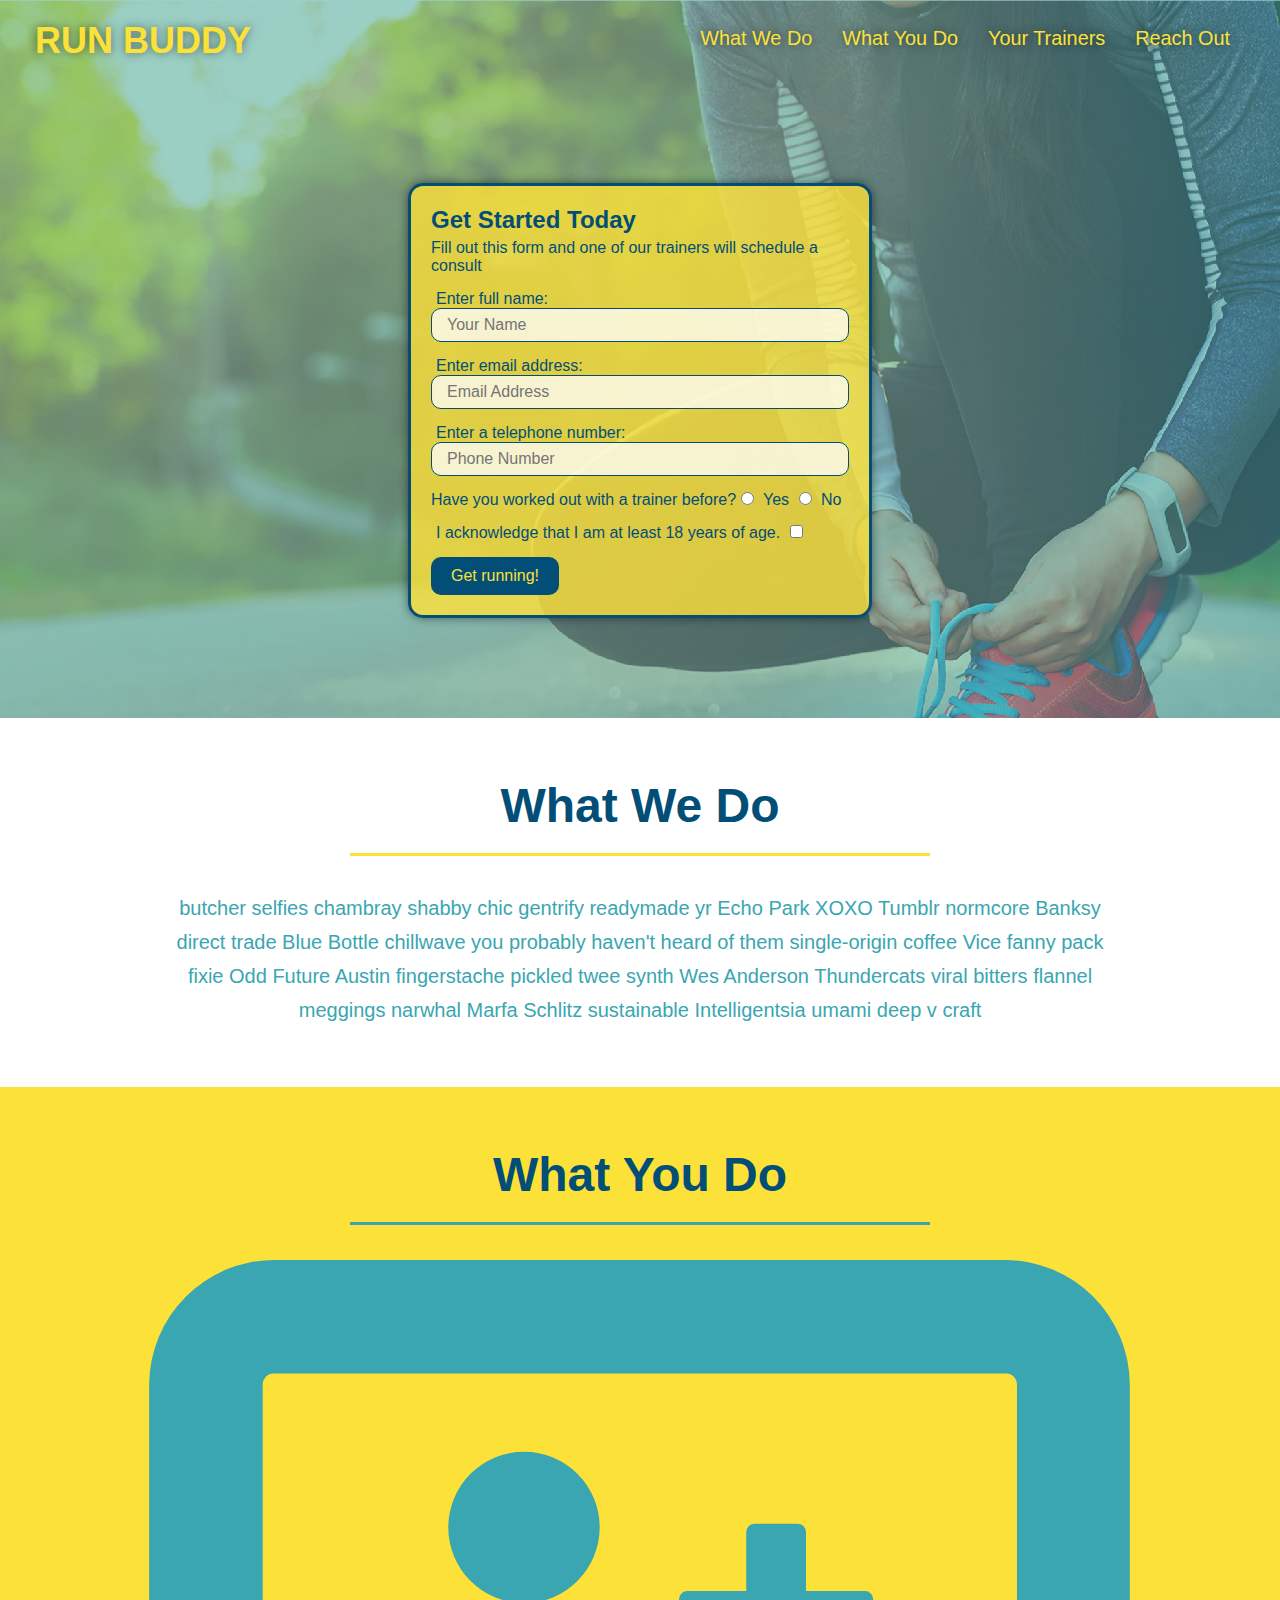
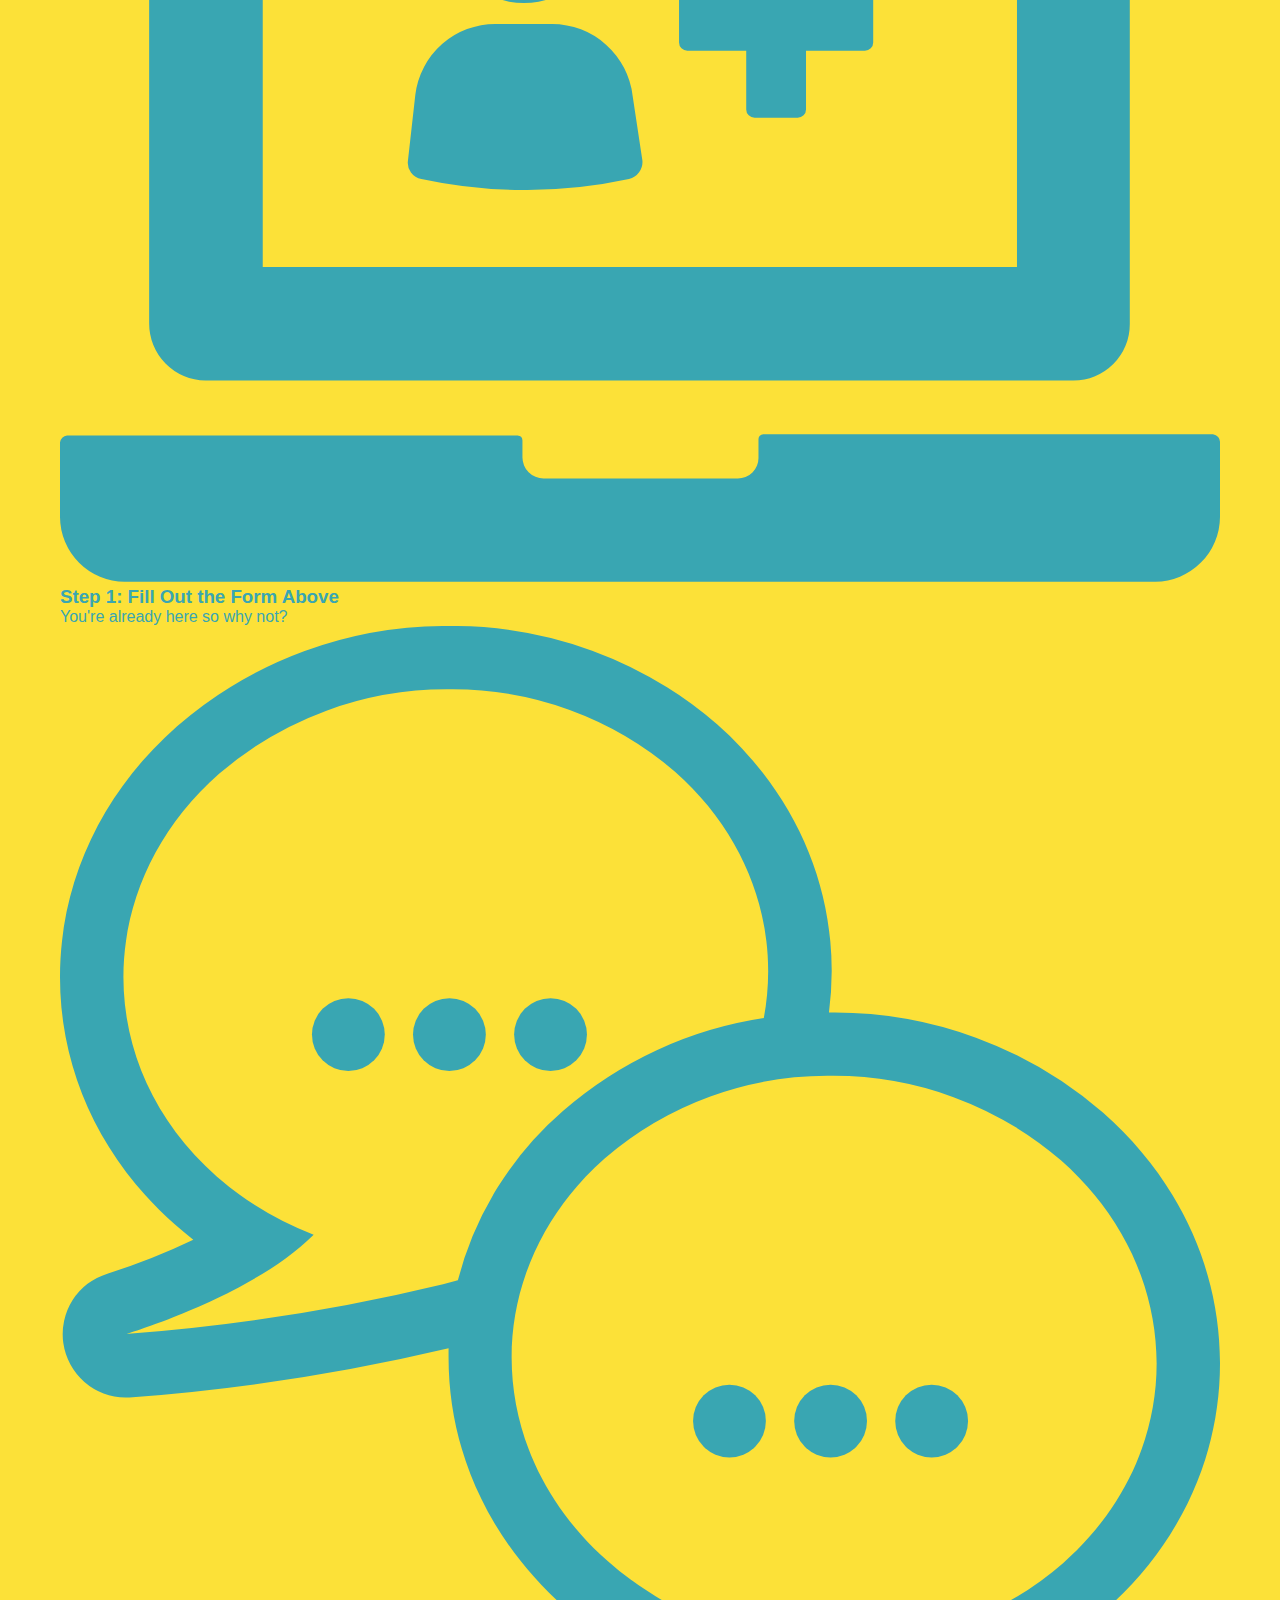
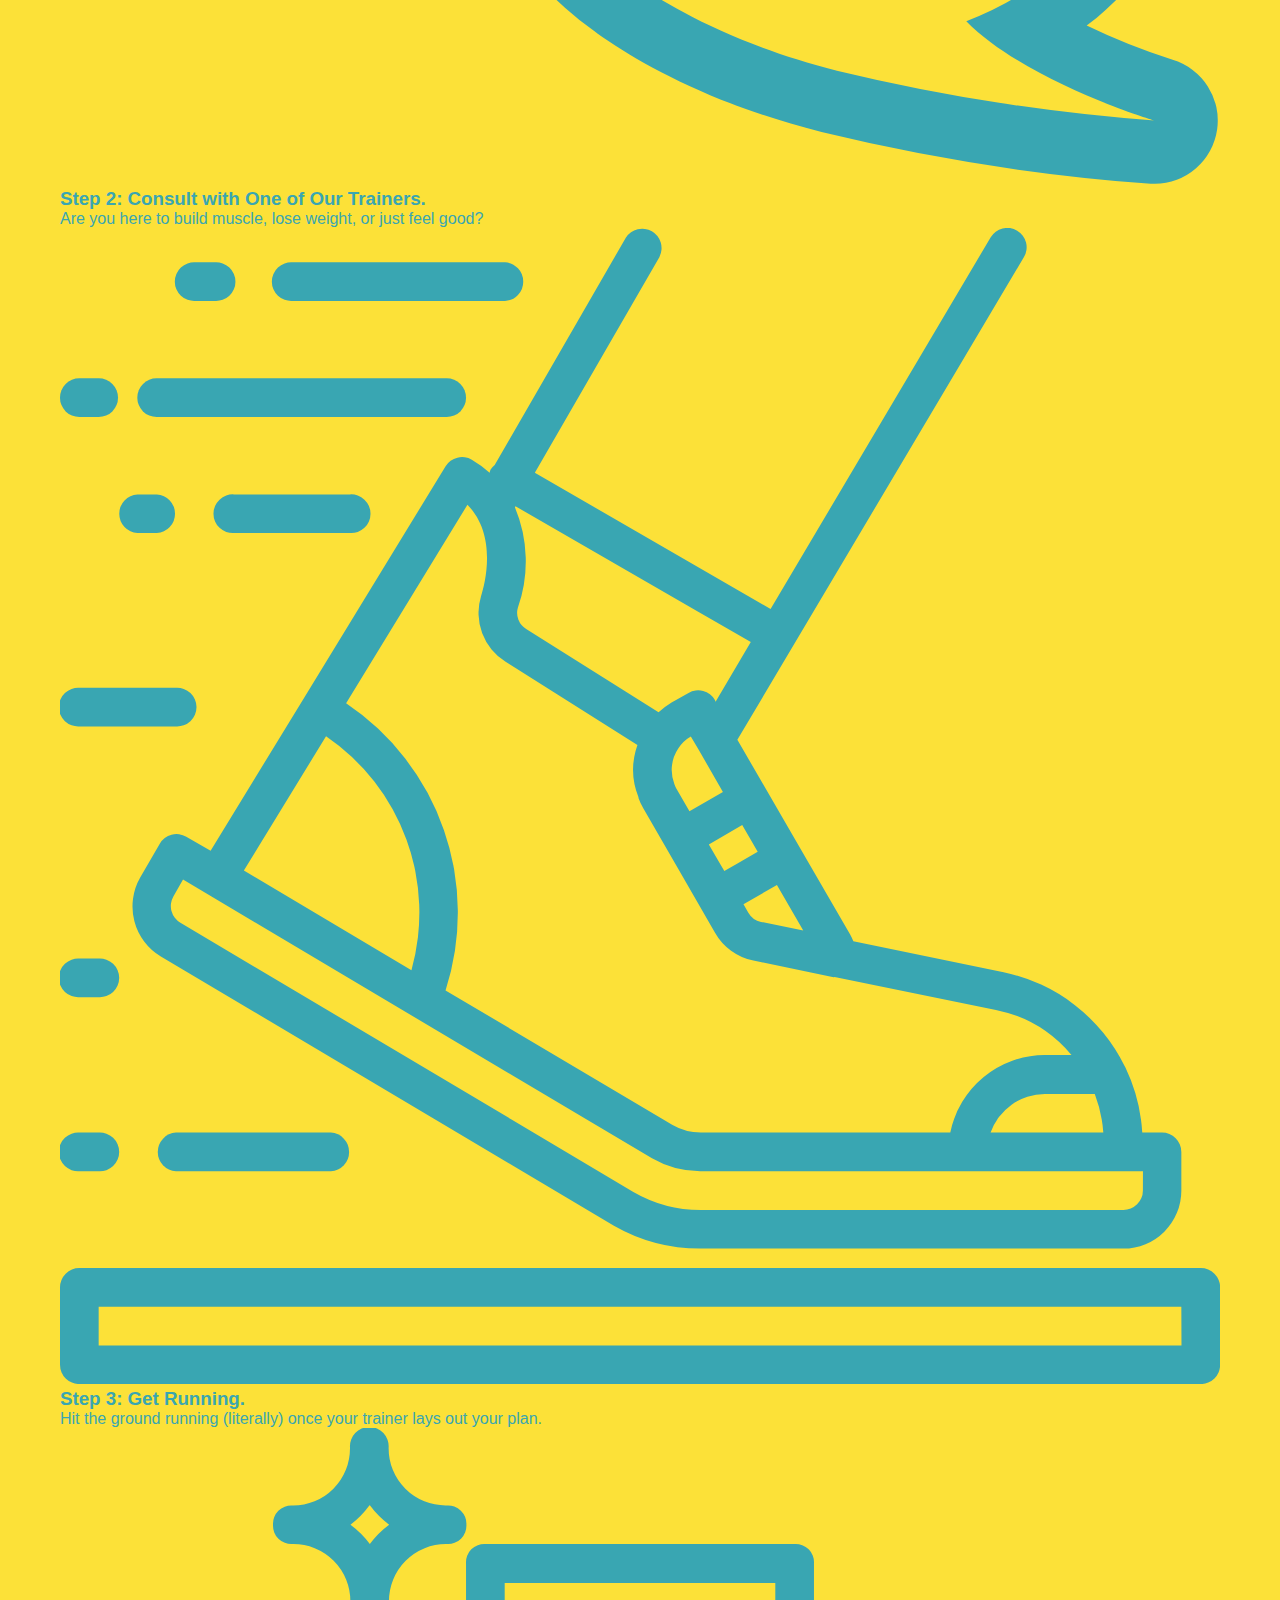
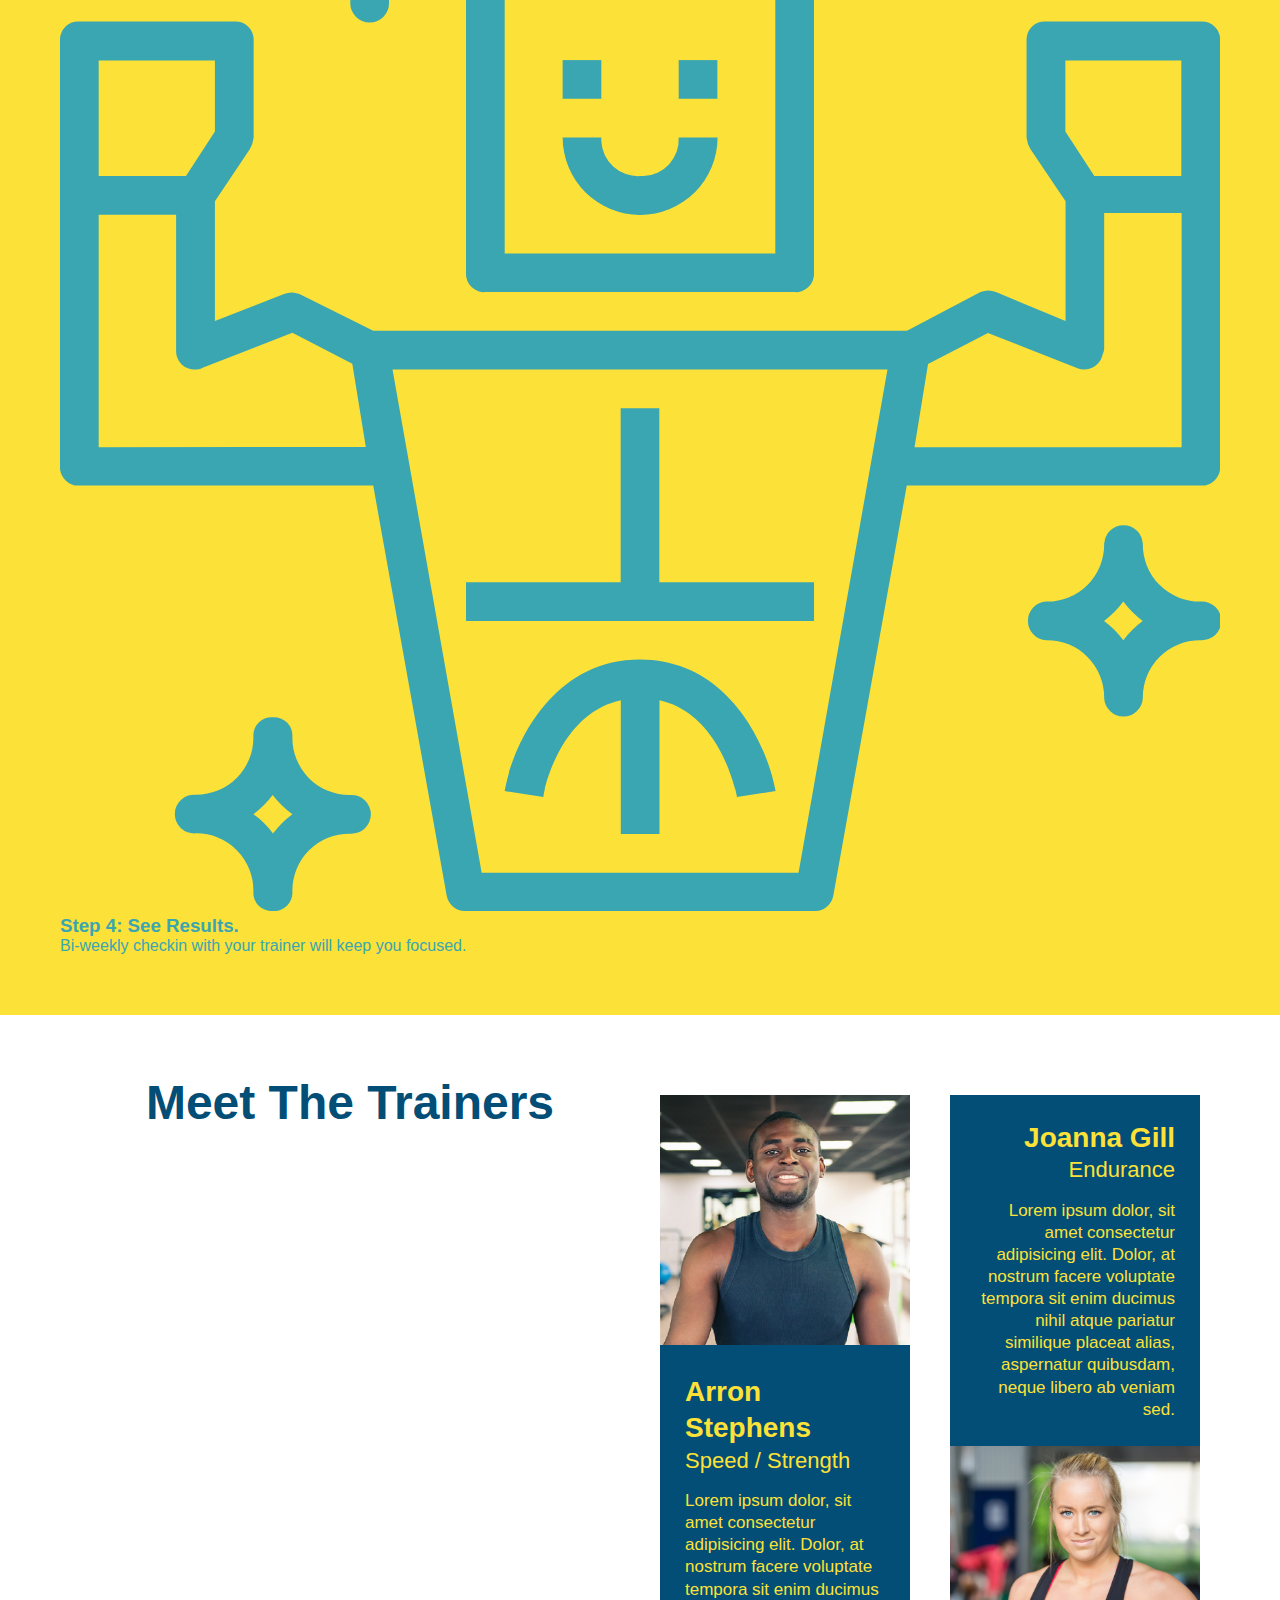
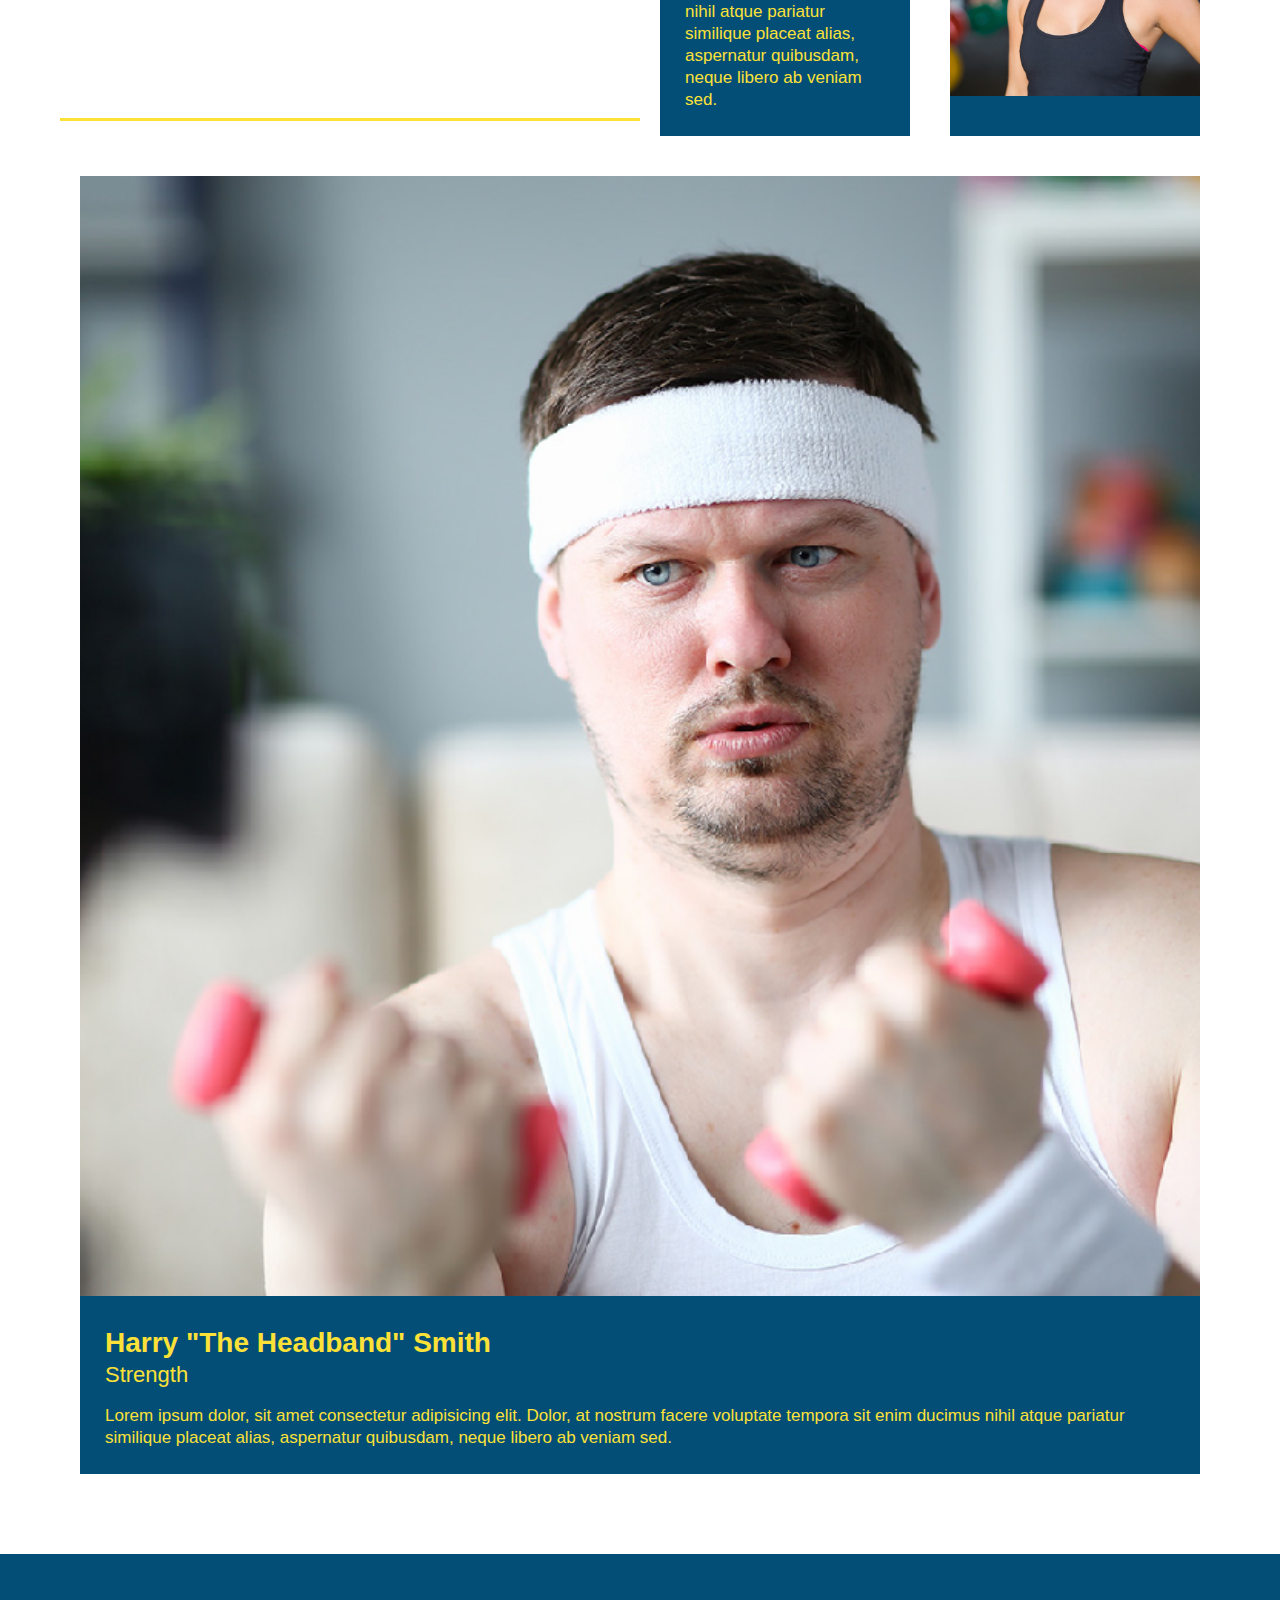
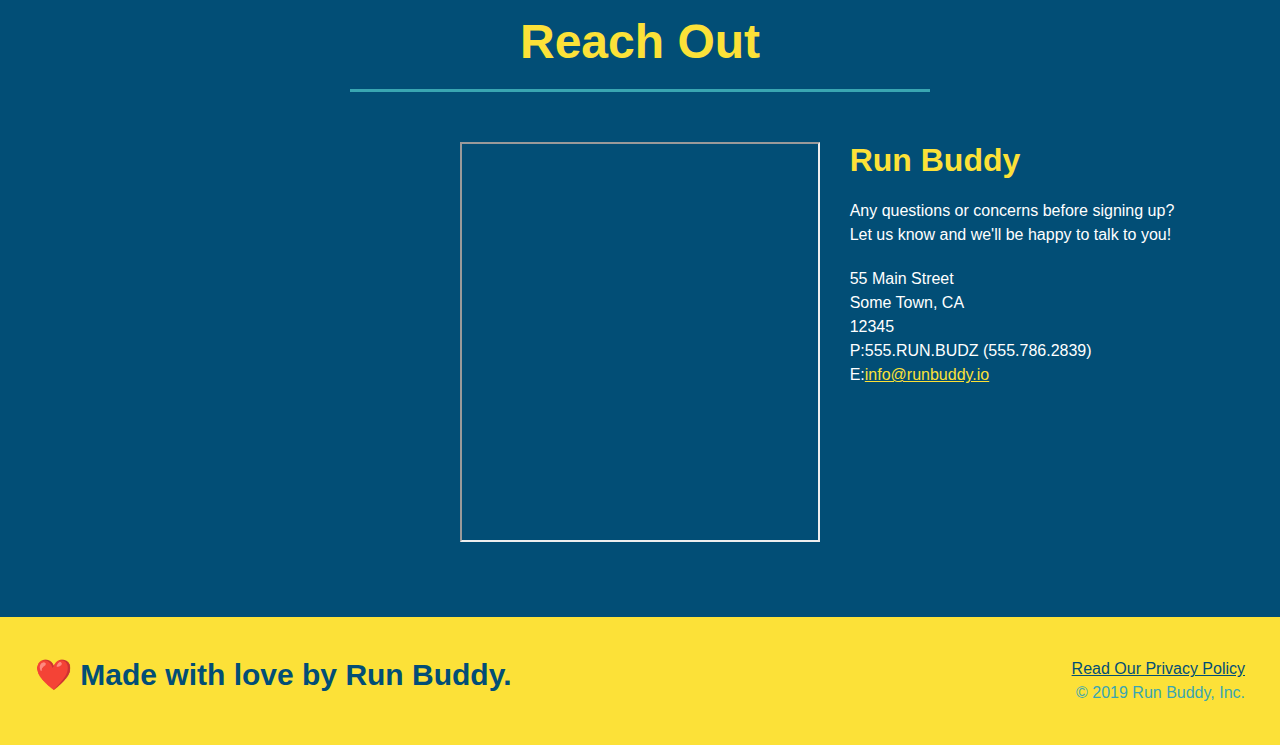
==== commit 98fd4a82: "Update index.html" ====
--- a/index.html
+++ b/index.html
@@ -1,17 +1,20 @@
 <!DOCTYPE html>
 <html lang="en">
-  <head>
-    <meta charset="UTF-8" />
-    <meta name="viewport" content="width=device-width, initial-scale=1.0" />
-    <link rel="stylesheet" href="./assets/css/style.css">
-    <title>Run Buddy</title>
-  </head>
+
+<head>
+  <meta charset="UTF-8" />
+  <title>Run Buddy</title>
+  <link rel="stylesheet" href="./assets/css/style.css"/>
+</head>
+
   <body>
-    <!-- navigation tags - block level element -->
+    <!-- navigation-->
     <header>
-      <h1>
-        <a href="/">RUN BUDDY</a>
-      </h1>
+       <h1>
+         <a href="/">
+           RUN BUDDY
+          </a>
+       </h1>
       <nav>
         <ul>
           <li>
@@ -29,220 +32,148 @@
         </ul>
       </nav>
     </header>
-    <!-- end navigation -->
+  <!-- hero/jumbotron -->
+  <section class="hero">
+    <div class="hero-form">
+    <h3>Get Started Today</h3>
+    <p>Fill out this form and one of our trainers will schedule a consult</p>
+    <form>
+      <label for="name">Enter full name:</label>
+      <input type="text" placeholder="Your Name" name="name" id="name" class="form-input"/>
+      <label for="email">Enter email address:</label>
+      <input type="text" placeholder="Email Address" name="email" id="email" class="form-input"/>
+      <label for="phone">Enter a telephone number:</label>
+      <input type="text" placeholder="Phone Number" name="phone" id="phone" class="form-input"/>
+      <p>
+        Have you worked out with a trainer before?
+        <input type="radio" name="trainer-confirm" id="trainer-yes"/>
+        <label for="trainer-yes">Yes</label>
+        <input type="radio" name="trainer-confirm" id="trainer-no"/>
+        <label for="trainer-no">No</label>
+      </p>
+      <p>
+       <label for="checkbox">
+       I acknowledge that I am at least 18 years of age.
+       </label>
+       <input type="checkbox" name="age-confirm" id="checkbox"/>
+       </p>
+       <button type="submit">Get running!</button>
+    </form>
+  </div>
+</section>
 
-    <!-- hero/jumbotron -->
-    <section class="hero">
-      <div class="hero-cta">
-        <h2>Start Building Habits.</h2>
+<!-- "what we do" section -->
+<section id="what-we-do" class="intro">
+  <h2 class="section-title primary-border">What We Do</h2>
+  <p>
+    butcher selfies chambray shabby chic gentrify readymade yr Echo Park XOXO Tumblr normcore Banksy direct trade Blue Bottle chillwave you probably haven't heard of them single-origin coffee Vice fanny pack fixie Odd Future Austin fingerstache pickled twee synth Wes Anderson Thundercats viral bitters flannel meggings narwhal Marfa Schlitz sustainable Intelligentsia umami deep v craft
+  </p>
+</section>
+
+<!-- "what you do" section -->
+<section id="what-you-do" class="steps">
+  <h2 class="section-title secondary-border"> What You Do</h2>
+
+  <div>
+    <img src="./assets/images/step-1.svg" alt=""/>
+    <h3>Step 1: <span>Fill Out the Form Above</span></h3>
+    <p>You're already here so why not?</p>
+  </div>
+
+  <div>
+    <img src="./assets/images/step-2.svg" alt=""/>
+    <h3>Step 2: <span>Consult with One of Our Trainers.</span></h3>
+    <p>Are you here to build muscle, lose weight, or just feel good?</p>
+  </div>
+
+  <div>
+    <img src="./assets/images/step-3.svg" alt=""/>
+    <h3>Step 3: <span> Get Running.</span></h3>
+    <p>Hit the ground running (literally) once your trainer lays out your plan.</p>
+  </div>
+
+  <div>
+    <img src="./assets/images/step-4.svg" alt=""/>
+    <h3>Step 4: <span>See Results.</span></h3>
+    <p>Bi-weekly checkin with your trainer will keep you focused.</p>
+  </div>
+</section>
+
+<!-- "meet the trainers" section -->
+<section id="your-trainers" class="trainers">
+  <h2 class="section-title primary-border">
+    Meet The Trainers</h2>
+    <article class="trainer">
+      <img src="./assets/images/trainer-1.jpg" alt="Arron Stephens in his workout clothes, ready to pump iron"/>
+      <div class="trainer-bio text-left">
+        <h3>Arron Stephens</h3>
+        <h4>Speed / Strength</h4>
         <p>
-          seitan heirloom post-ironic pop-up iPhone mlkshk hella selfies fashion axe occupy readymade put a bird on it
-          messenger bag Wes Anderson Schlitz plaid Bushwick church-key lo-fi skateboard slow-carb hashtag trust fund
-          Williamsburg biodiesel fixie farm-to-table 8-bit banjo XOXO Banksy chillwave bicycle rights retro cliche
-          tattooed bespoke irony mumblecore Shoreditch deep v polaroid McSweeney's bitters cray gentrify tofu Marfa you
-          probably haven't heard of them yr banh mi asymmetrical art party selvage letterpress High Life.
+          Lorem ipsum dolor, sit amet consectetur adipisicing elit. Dolor, at nostrum facere voluptate tempora sit enim ducimus nihil atque pariatur similique placeat alias, aspernatur quibusdam, neque libero ab veniam sed.
         </p>
       </div>
+    </article>
 
-      <div class="hero-form">
-        <h3>Get Started Today</h3>
-        <p>Fill out this form and one of our trainers will schedule a consult.</p>
-        <form>
-          <label for="name">Your Name</label>
-          <input type="text" placeholder="Your Name" id="name" name="name" class="form-input" />
-          <label for="email">Your Email</label>
-          <input type="email" placeholder="Email Address" id="email" name="email" class="form-input" />
-          <label for="phone">Phone Number</label>
-          <input type="tel" placeholder="Phone Number" name="phone" id="phone" class="form-input" />
-          <p>
-            Have you worked out with a trainer before? 
-            <input type="radio" name="trainer-confirm" id="trainer-yes" />
-            <label for="trainer-yes">Yes</label>
-            <input type="radio" name="trainer-confirm" id="trainer-no"/>
-            <label for="trainer-no">No</label>
-          </p>
-          <p>
-            <label for="checkbox">
-              I acknowledge that I am at least 18 years of age.
-            </label>
-            <input type="checkbox" name="checkpoint1" id="checkbox" />
-          </p>
-          <button type="submit">
-            Get running!
-          </button>
-        </form>
-      </div>
-    </section>
-    <!-- end header -->
-
-    <!-- "what we do" start - <section> -->
-    <section id="what-we-do" class="intro">
-      <div class="flex-row">
-        <h2 class="section-title primary-border">
-          What We Do
-        </h2>
-      </div>
-      <div class="flex-row">
+    <article class="trainer">
+      <div class="trainer-bio text-right">
+        <h3>Joanna Gill</h3>
+        <h4>Endurance</h4>
         <p>
-          butcher selfies chambray shabby chic gentrify readymade yr Echo Park XOXO Tumblr normcore Banksy direct trade  Blue Bottle chillwave you probably haven't heard of them single-origin coffee Vice fanny pack fixie Odd Future Austin fingerstache pickled twee synth Wes Anderson Thundercats viral bitters flannel meggings narwhal Marfa Schlitz sustainable Intelligentsia umami deep v craft
+          Lorem ipsum dolor, sit amet consectetur adipisicing elit. Dolor, at nostrum facere voluptate tempora sit enim ducimus nihil atque pariatur similique placeat alias,
+           aspernatur quibusdam, neque libero ab veniam sed.
         </p>
       </div>
-    </section>
-    <!-- end "what we do" -->
+      <img src="./assets/images/trainer-2.jpg" alt="Joanna Gill cooling off after a workout"/>
+    </article>
 
-    <!-- "what you do" start -->
-    <section id="what-you-do" class="steps">
-      <div class="flex-row">
-        <h2 class="section-title secondary-border">
-          What You Do
-        </h2> 
-      </div>
-      <div class="step">
-        <h3>Step 1.</h3>
-        <div class="step-info">
-          <div class="step-img">
-            <img src="./assets/images/step-1.svg" alt="" />
-          </div>
-          <div class="step-text">
-            <h4>Fill Out The Form Above</h4>
-            <p>You're already here, so why not?</p>
-          </div>
-        </div>
-      </div>
-      <div class="step">
-        <h3>Step 2.</h3>
-        <div class="step-info">
-          <div class="step-img">
-            <img src="./assets/images/step-2.svg" alt="" />
-          </div>
-          <div class="step-text">
-            <h4>Consult With One Of Our Trainers</h4>
-            <p>Are you here to build muscle, lose weight, or just feel good?</p>
-          </div>
-        </div>
-      </div>
-      <div class="step">
-        <h3>Step 3.</h3>
-        <div class="step-info">
-          <div class="step-img">
-            <img src="./assets/images/step-3.svg" alt="" />
-          </div>
-          <div class="step-text">
-            <h4>Get Running</h4>
-            <p>Hit the ground running (literally) once your trainer lays out your plan.</p>
-          </div>
-        </div>
-      </div>
-      <div class="step">
-        <h3>Step 4.</h3>
-        <div class="step-info">
-          <div class="step-img">
-            <img src="./assets/images/step-4.svg" alt="" />
-          </div>
-          <div class="step-text">
-            <h4>See Results</h4>
-            <p>Bi-weekly checkins with your trainer will keep you focused</p>
-          </div>
-        </div>
-      </div>
-    </section>
-    <!-- "what you do" end -->
+<article class="trainer">
+  <img src="./assets/images/trainer-3.jpg" alt="Harry Smith wearing a headband and lifting comically small pink weights"/>
+  <div class="trainer-bio text-left">
+    <h3>Harry "The Headband" Smith</h3>
+    <h4>Strength</h4>
+    <p>
+      Lorem ipsum dolor, sit amet consectetur adipisicing elit. Dolor, at nostrum facere voluptate tempora sit enim ducimus nihil atque pariatur similique placeat alias, 
+      aspernatur quibusdam, neque libero ab veniam sed.
+    </p>
+  </div>
+</article>
+</section>
 
-    <!-- "meet the trainers" start -->
-    <section id="your-trainers">
-      <div class="flex-row">
-        <h2 class="section-title primary-border">
-          Meet The Trainers
-        </h2>
-      </div>
+<!-- "reach out" section -->
+<section id="reach-out" class="contact">
+  <h2 class="section-title secondary-border">Reach Out</h2>
+  <div class="contact-info">
+    <iframe src="https://www.google.com/maps/embed?pb=!1m18!1m12!1m3!1d3502.7714768053497!2d-81.3139564846031!3d28.606631682427967!2m3!1f0!2f0!3f0!3m2!1i1024!2i768!4f13.1!3m3!1m2!1s0x88e76fbdd1efdad7%3A0xe47f998853761851!2s723%20Bongart%20Rd%2C%20Winter%20Park%2C%20FL%2032792!5e0!3m2!1sen!2sus!4v1645127158722!5m2!1sen!2sus"
+     width="400" height="400" style="border:0;" allowfullscreen="" loading="lazy">
+    </iframe>
+    <iframe src= https://myquantic.com/onlinereservation?d1=paynuity-2&iframe=1 ></iframe>
 
-      <div class="trainers">
-        <article class="trainer">
-          <img src="./assets/images/trainer-1.jpg" alt="Arron Stephens in his workout clothes, ready to pump iron" />
-          <div class="trainer-bio">
-            <h3 class="trainer-name">Arron Stephens</h3>
-            <h4 class="trainer-role">Speed / Strength</h4>
-            <p>Lorem ipsum, dolor sit amet consectetur adipisicing elit. Sequi neque animi quo cupiditate commodi saepe culpa sed itaque velit maiores optio dolorem excepturi aperiam dolores, voluptatibus suscipit amet quis repellat!</p>
-          </div>
-        </article>
+  <div>
+    <h3>Run Buddy</h3>
+    <p>Any questions or concerns before signing up?
+      <br/>
+      Let us know and we'll be happy to talk to you!
+    </p>
+    <address>
+      55 Main Street <br/>
+      Some Town, CA <br/>
+      12345<br/>
+      P:555.RUN.BUDZ (555.786.2839)<br/>
+      E:<a href="mailto:info@runbuddy.io">info@runbuddy.io</a>
+    </address>
+  </div>
+</div>
+</section>
 
-        <article class="trainer">
-          <img src="./assets/images/trainer-2.jpg" alt="Joanna Gill cooling off after a work out" />
-          <div class="trainer-bio">
-            <h3 class="trainer-name">Joanna Gill</h3>
-            <h4 class="trainer-role">Endurance</h4>
-            <p>Lorem ipsum, dolor sit amet consectetur adipisicing elit. Sequi neque animi quo cupiditate commodi saepe culpa sed itaque velit maiores optio dolorem excepturi aperiam dolores, voluptatibus suscipit amet quis repellat!</p>
-            </div>
-          </article>
+<!-- footer -->
+  <footer>
+    <h2>❤️ Made with love by Run Buddy.</h2>
+    <div>
+      <a href="privacy-policy.html">Read Our Privacy Policy</a><br />
+       &copy; 2019 Run Buddy, Inc.
+    </div>
+  </footer>
 
-        <article class="trainer">
-          <img src="./assets/images/trainer-3.jpg" alt="Harry Smith wearing a headband and lifting comically small pink weights" />
-          <div class="trainer-bio">
-            <h3 class="trainer-name">Harry "The Headband" Smith</h3>
-            <h4 class="trainer-role">Strength</h4>
-            <p>Lorem ipsum, dolor sit amet consectetur adipisicing elit. Sequi neque animi quo cupiditate commodi saepe culpa sed itaque velit maiores optio dolorem excepturi aperiam dolores, voluptatibus suscipit amet quis repellat!</p>
-          </div>
-        </article>
-      </div>
-    </section>
-    <!-- "meet the trainers" end -->
+</body>
 
-    <!-- "reach out" start -->
-    <section id="reach-out" class="contact">
-      <div class="flex-row">
-        <h2 class="section-title secondary-border">
-          Reach Out
-        </h2>
-      </div>
-
-      <div class="contact-info">
-        <div>
-          <h3>Run Buddy</h3>
-          <p>
-            Any questions or concerns before signing up? 
-            <br/>
-            Let us know and we'll be happy to talk to you!
-          </p>
-
-          <address>
-            55 Main Street <br/>
-            Some Town, Ca <br/>
-            12345<br/>
-            P: 555.RUN.BUDZ (555.786.2839)<br/>
-            E: <a href="mailto:info@runbuddy.io">info@runbuddy.io</a>
-          </address>
-          
-        </div>
-
-        <div class="contact-form">
-          <h3>Contact Us</h3>
-          <form>
-            <label for="contact-name">Your Name</label>
-            <input type="text" id="contact-name" placeholder="Your Name" />
-        
-            <label for="contact-message">Message</label>
-            <textarea id="contact-message" placeholder="Message"></textarea>
-        
-            <button type="submit">Submit</button>
-          </form>
-        </div>
-        
-        <iframe
-          src="https://www.google.com/maps/embed?pb=!1m14!1m12!1m3!1d12182.30520634488!2d-74.0652613!3d40.2407219!2m3!1f0!2f0!3f0!3m2!1i1024!2i768!4f13.1!5e0!3m2!1sen!2sus!4v1561060983193!5m2!1sen!2sus"
-          frameborder="0" style="border:0" allowfullscreen>
-        </iframe>
-      </div>
-    </section>
-    <!-- "reach out" end -->
-
-    <!-- footer -->
-    <footer>
-      <h2>❤️ Made with love by Run Buddy.</h2>
-      <div>
-        <a href="./privacy-policy.html">Read Our Privacy Policy</a><br/>
-        &copy; 2019 Run Buddy, Inc.
-      </div>
-    </footer>
-    <!-- footer end -->
-  </body>
 </html>
